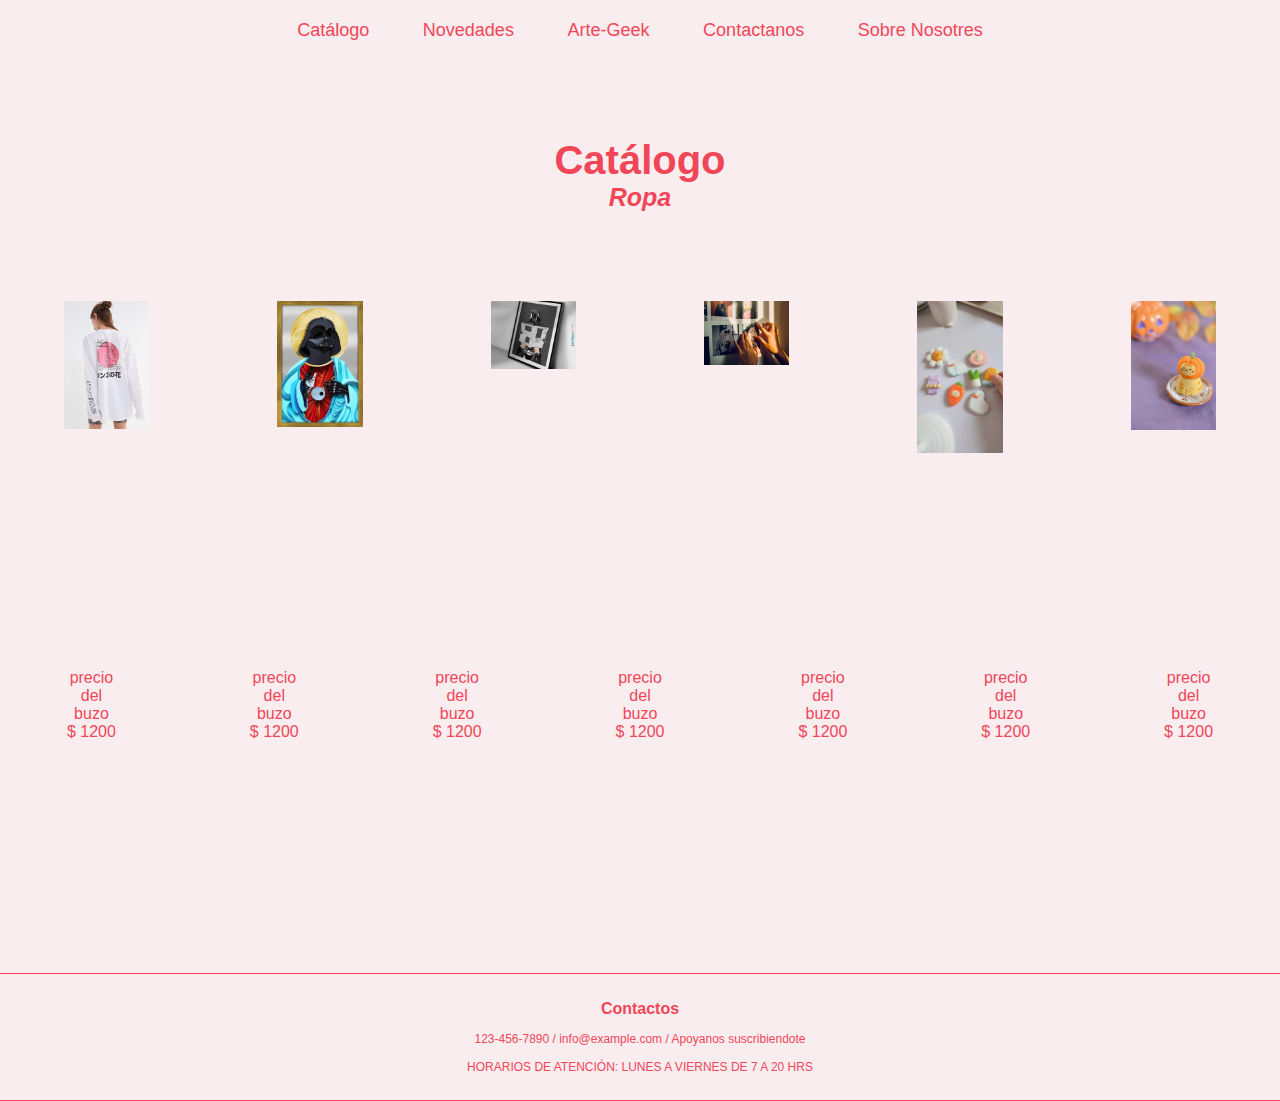
==== html/catalogo.html @ f48ef11a "flex" ====
<!DOCTYPE html>
<html lang="es">
<head>
  <meta charset="UTF-8">
  <meta name="viewport" content="width=device-width, initial-scale=1.0">
  <meta http-equiv="X-UA-Compatible" content="ie=edge">
  <title>Arte Geek, para artesanos y comerciantes</title>
  <link rel="stylesheet" href="../css/style.css">

</head>

<body>
    <header>
  
      <nav>
        <ul>
  
          <li><a href="catalogo.html">Catálogo</a></li>
          <li><a href="novedades.html">Novedades</a></li>
          <li class="li"><a href="../index.html">Arte-Geek</a></li>
          <li><a href="contacto.html">Contactanos</a></li>
          <li><a href="sobrenosotres.html">Sobre Nosotres</a></li>
        </ul>
    </nav>

    </header>


  <main>

  <section>

    <h5>Catálogo</h5>
    <h4>Ropa</h4>

  </section>

<div class="Contenedor-ropa">
  <div class="item-ropa"><img src="../media/cute clothes anime.jpg" alt="buzo-anime"></div>
  <div class="item-ropa"><img src="../media/galeria_1.jfif" alt="buzo-anime2"></div>
  <div class="item-ropa"><img src="../media/galeria_2.jfif" alt="buzo-anime3"></div>
  <div class="item-ropa"><img src="../media/gracia-dharma-qTlbO6mkQH0-unsplash.jpg" alt="buzo-anime4"></div>
  <div class="item-ropa"><img src="../media/charms accesorios.jpg" alt="buzo-anime4"></div>
  <div class="item-ropa"><img src="../media/charms.jpg" alt="buzo-anime5"></div>
 
</div>

<div class="Contenedor-ropa">
  <div class="item-precio">precio del buzo <br> $ 1200</div>
  <div class="item-precio">precio del buzo <br> $ 1200</div>
  <div class="item-precio">precio del buzo <br> $ 1200</div>
  <div class="item-precio">precio del buzo <br> $ 1200</div>
  <div class="item-precio">precio del buzo <br> $ 1200</div>
  <div class="item-precio">precio del buzo <br> $ 1200</div>
  <div class="item-precio">precio del buzo <br> $ 1200</div>
</div>



  </main>
  <footer>

    <div class="contacto">
      <h3>Contactos</h3>
      <br>
      <p>123-456-7890   /  info@example.com  /  Apoyanos suscribiendote </p>
      <br>
      <p>HORARIOS DE ATENCIÓN: LUNES A VIERNES DE 7 A 20 HRS</p>
    </div>

 </footer>

</body>
</html>
---- css/style.css ----
*{
    margin: 0;
    padding: 0;
    background-color:rgb(249, 237, 239);
}

.cuotas {
    background-color: rgb(241, 70, 88);
    color: rgb(249, 237, 239);
    font-size: 12px;
    padding: 13px;
    text-align: center;
    font-family: 'Montserrat', sans-serif;
}


header {
    margin: 20px;
    background-color: none;
    position: sticky;
    text-align: center;
}

@font-face {
    font-family: "SecularOne";
    src: url(fonts/SecularOne-Regular.ttf);
}


nav ul li {
    display: inline-flex; 
    flex-direction: row;
    justify-content: space-between;
    font-size: 25px;
    margin-left: 2%;
    margin-right: 2%;

}

nav ul li a {
    text-decoration: none;
    font-family: 'Montserrat', sans-serif;
    font-weight: normal;
    font-size: 18px;  
    color: rgb(241, 70, 88) ; 
}


h1 {
    font-family: 'Montserrat', sans-serif;
    font-size: 25px;
    font-weight: regular;
    color: rgb(241, 70, 88) ;
    margin-left: 10%;
}

h2 {
    font-family: 'Montserrat', sans-serif;
    font-size: 40px;
    text-align: center;
    font-weight: regular;
    padding-top: 5%;
    padding-bottom: 4%;
    color: rgb(241, 70, 88);
}

h3 {
    font-family: 'Montserrat', sans-serif;
    font-size: 16px;
    text-align: center;
    font-weight: 800;
    padding-top: 2%;
    font-style: regular;
    color: rgb(241, 70, 88);
}

h4 {
    font-family: 'Montserrat', sans-serif;
    font-size: 25px;
    text-align: center;
    font-weight: 600;
    font-style: italic;
    padding-bottom: 2%;
    color: rgb(241, 70, 88);
}

h5 {
    font-family: 'Montserrat', sans-serif;
    font-size: 40px;
    text-align: center;
    font-weight: regular;
    padding-top: 6%;
    color: rgb(241, 70, 88);
}


.form {
    border-color: rgb(241, 70, 88) ;
    margin: 16px;
    padding:  10px;
}

.legend{
    font-size: 25px;
    text-align: center;
    color: rgb(241, 70, 88)
}


img{
    align-self: center;
    width: 100%
}


.conoceNP {
    display: flex;
    flex-direction: row;
    justify-content: center;
      
}

.Imagen {
 padding: 15px;
 width: 580px;
 height: 870px;
}

.Contenedor-ropa {
    display: flex;
    flex-direction: row;
    justify-content: center;
}

.item-ropa {
 width: 122px;
 height: 240px;
 padding: 5%;
}

.item-precio {
    width: 122px;
    height: 240px;
    padding: 5%;
    text-align: center;
    font-family: 'Montserrat', sans-serif;
    font-size: 16px ;
    color: rgb(241, 70, 88) ;
}


.para {
    font-family: 'Montserrat', sans-serif;
    font-size: 16px;
    text-align: center;
    font-style: italic;
    font-display: auto;
    padding: 120px 400px;
    color: rgb(241, 70, 88) ;
}

.quienes-somos{
    display: flex; 
    flex-direction: row;
    justify-content: center;
}


.público{
    font-family: 'Montserrat', sans-serif;
    font-size: 16px;
    text-align: left;
    font-display: auto;
    font-weight: 400;
    width: 500px;
    height: 240px;
    padding: 5%;
    color: rgb(241, 70, 88) ;
}


.contacto {
    border-top: solid 1px rgb(241, 70, 88);
    border-bottom: solid 1px rgb(241, 70, 88);
    font-family: 'Montserrat', sans-serif;
    font-size: 12px;
    padding-bottom: 2%;
    text-align: center;
    color: rgb(241, 70, 88) ;
    width: 100%;
}
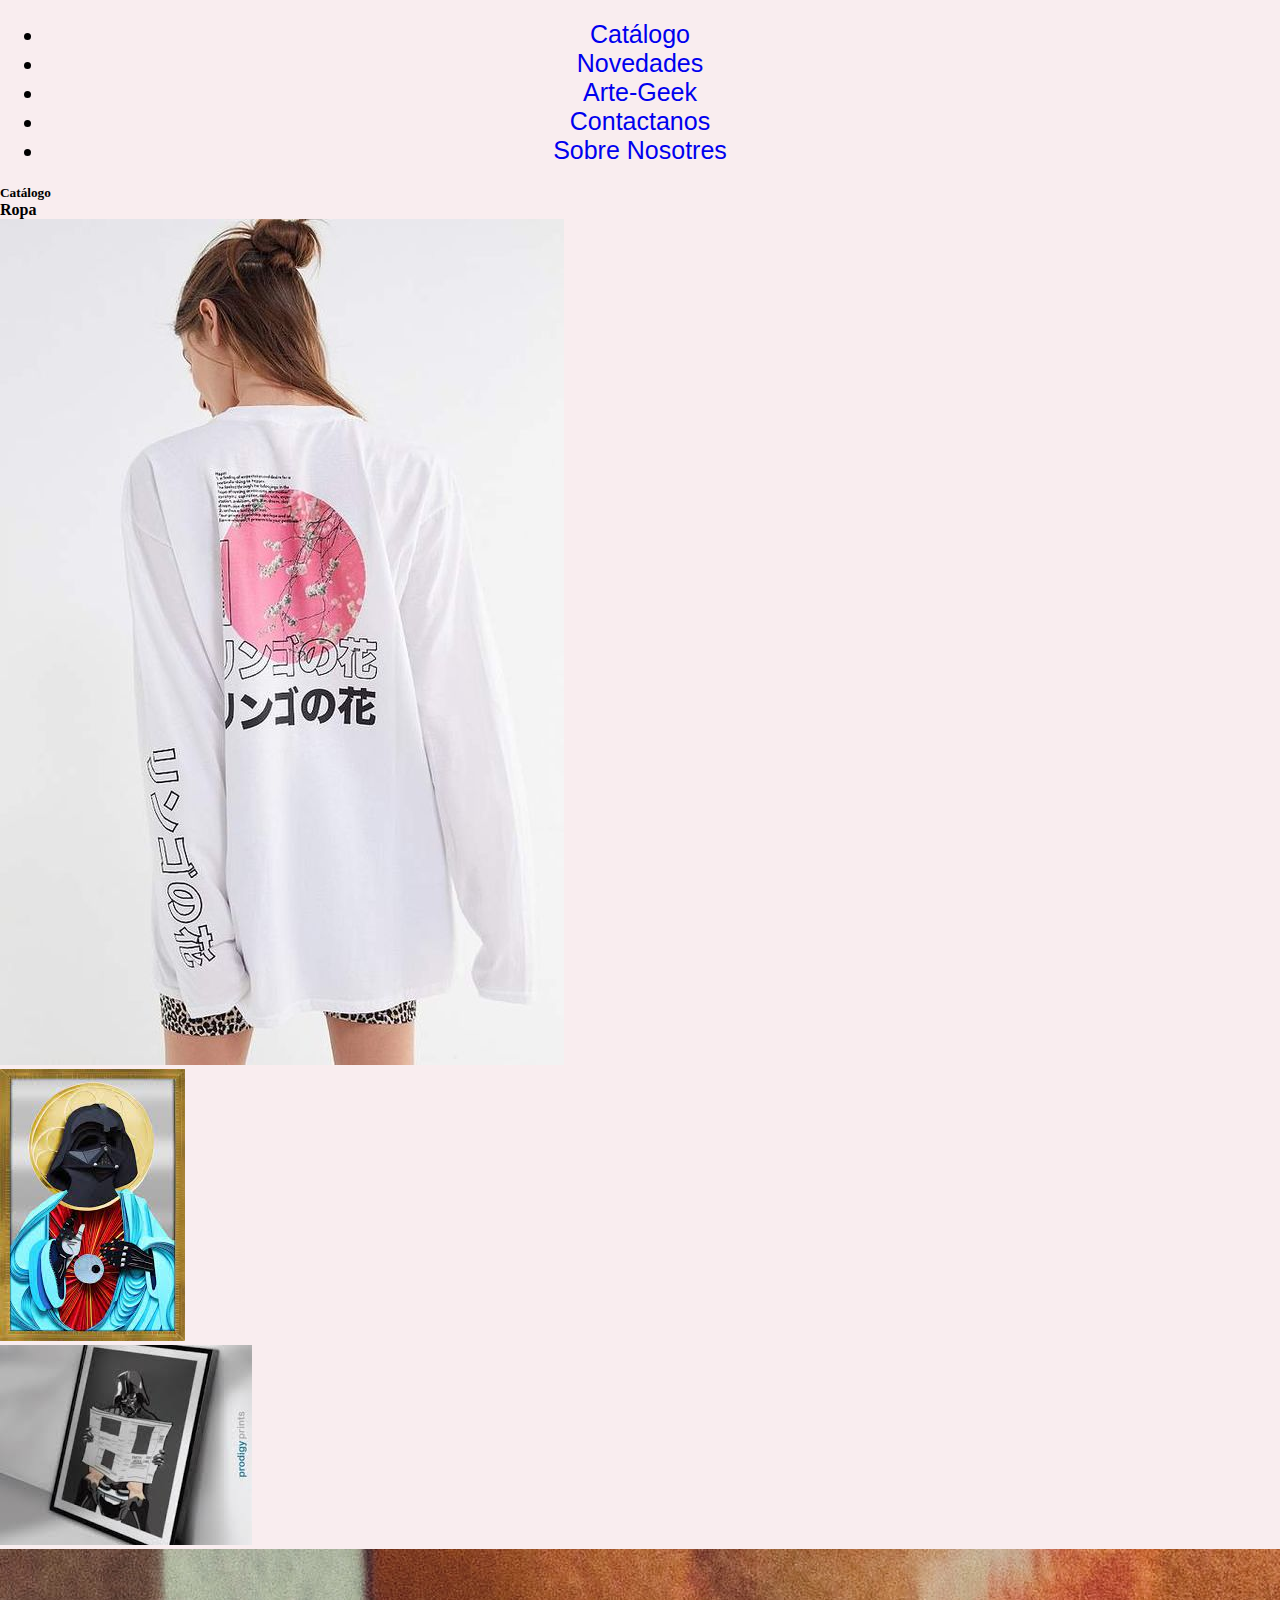
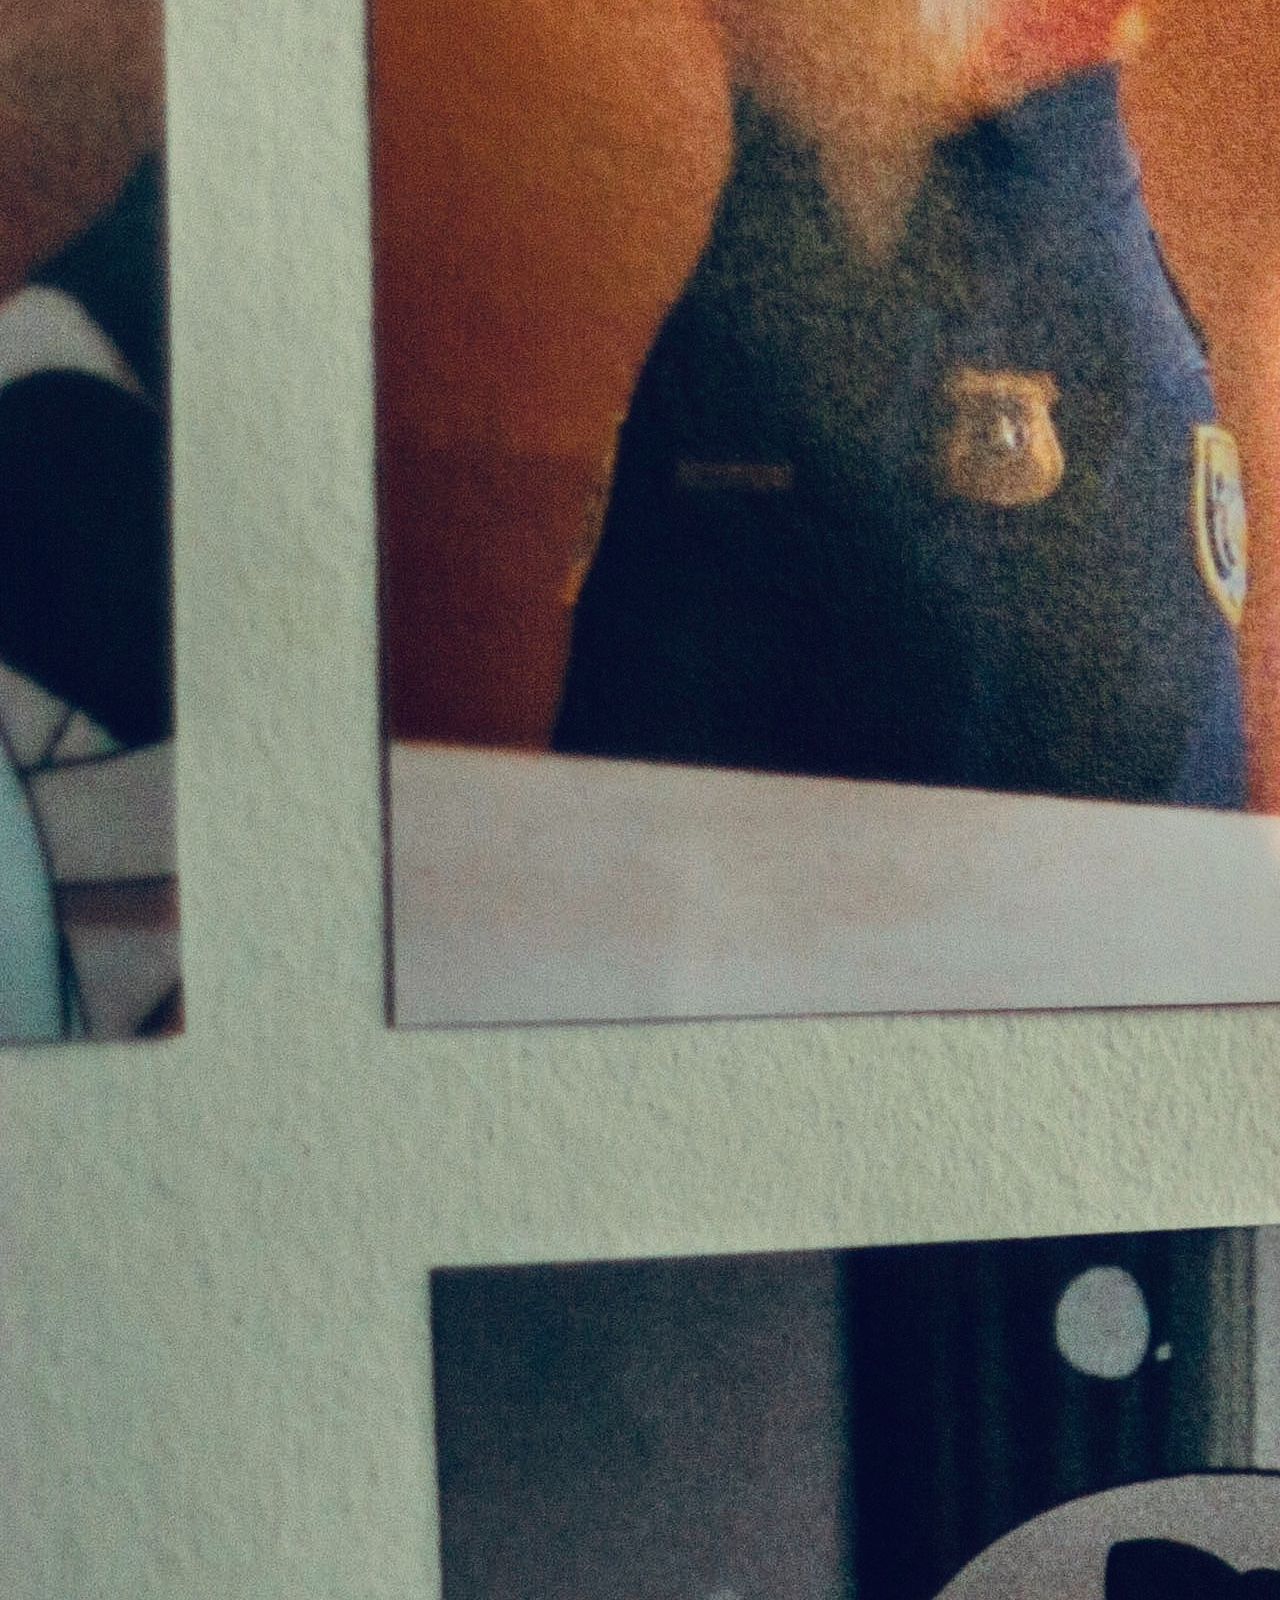
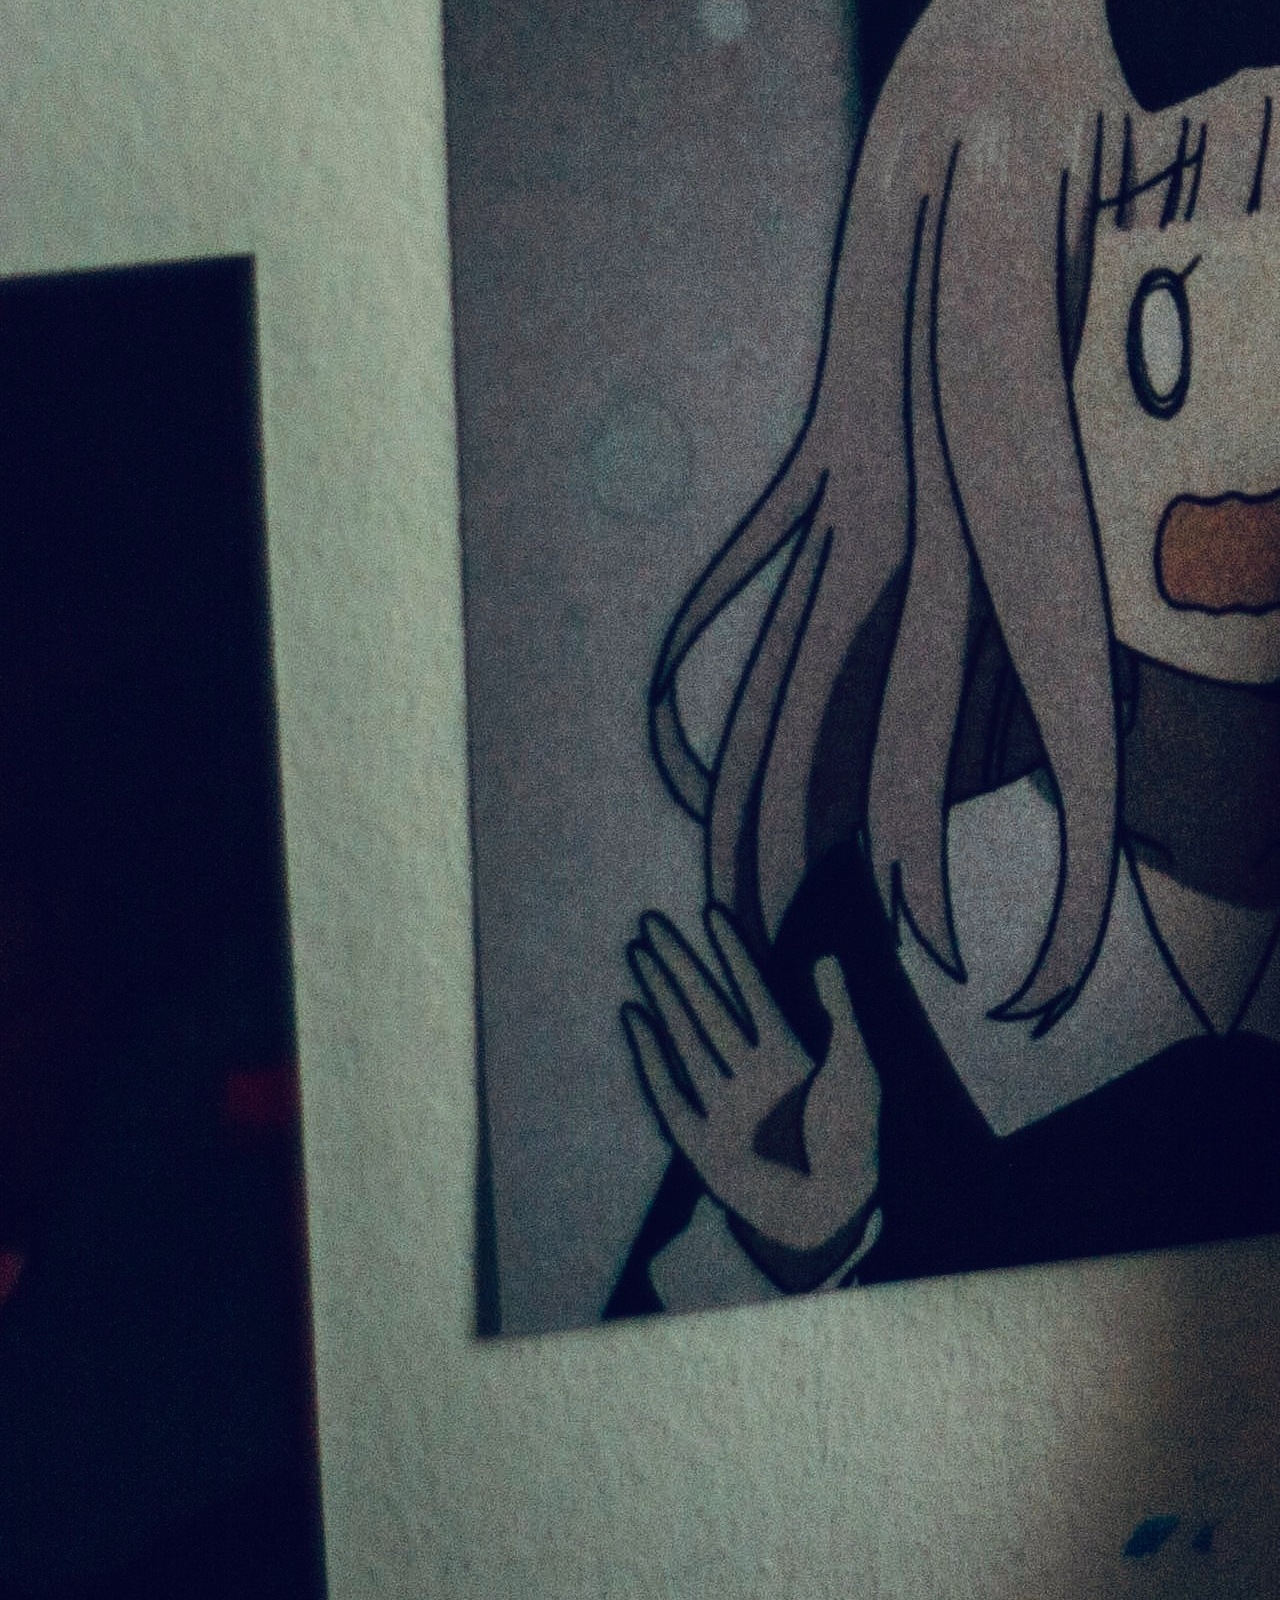
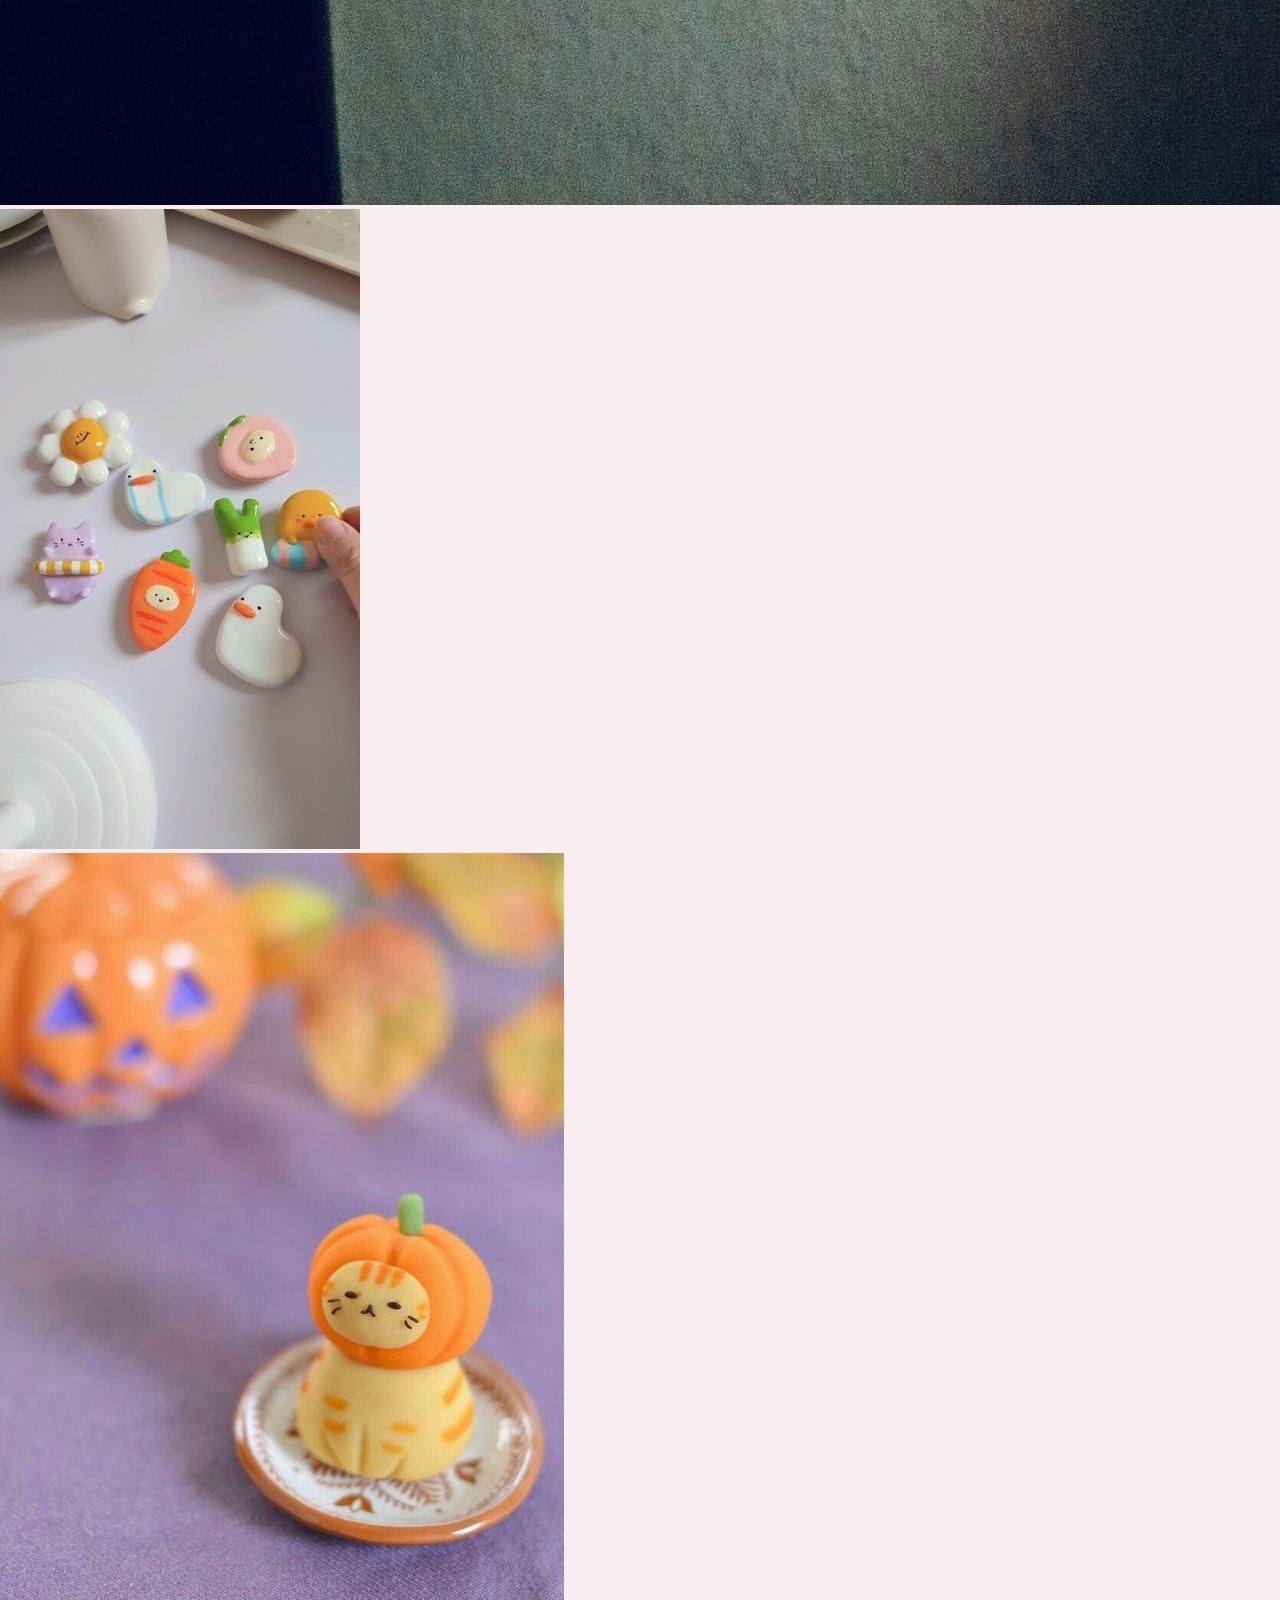
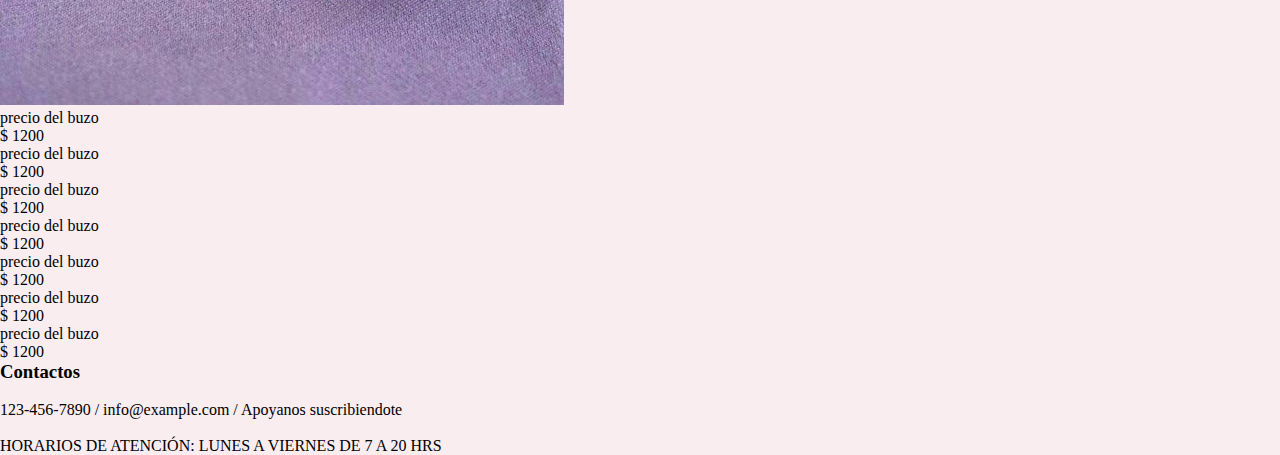
==== commit 46c4de4e: "Merge branch 'main' into rama2" ====
--- a/html/catalogo.html
+++ b/html/catalogo.html
@@ -13,8 +13,7 @@
     <header>
   
       <nav>
-        <ul>
-  
+        <ul>  
           <li><a href="catalogo.html">Catálogo</a></li>
           <li><a href="novedades.html">Novedades</a></li>
           <li class="li"><a href="../index.html">Arte-Geek</a></li>
@@ -32,6 +31,7 @@
 
     <h5>Catálogo</h5>
     <h4>Ropa</h4>
+
 
   </section>
 
--- a/css/style.css
+++ b/css/style.css
@@ -28,22 +28,32 @@
 
 
 nav ul li {
+ rama2
     display: inline-flex; 
     flex-direction: row;
     justify-content: space-between;
     font-size: 25px;
     margin-left: 2%;
     margin-right: 2%;
-
 }
 
 nav ul li a {
     text-decoration: none;
     font-family: 'Montserrat', sans-serif;
     font-weight: normal;
+ rama2
     font-size: 18px;  
-    color: rgb(241, 70, 88) ; 
-}
+
+.li {
+    font-family: 'Montserrat', sans-serif;
+    font-weight: 800;
+    font-size: 30px;
+    color: rgb(241, 70, 88) ;
+    margin-right: 5%;
+    color: rgb(241, 70, 88) ;
+    margin-right: 5%;
+}
+
 
 
 h1 {
@@ -112,6 +122,7 @@
     width: 100%
 }
 
+ rama2
 
 .conoceNP {
     display: flex;
@@ -148,6 +159,9 @@
     color: rgb(241, 70, 88) ;
 }
 
+.conoceNP {
+    display: inline-block;
+}
 
 .para {
     font-family: 'Montserrat', sans-serif;
@@ -158,6 +172,7 @@
     padding: 120px 400px;
     color: rgb(241, 70, 88) ;
 }
+
 
 .quienes-somos{
     display: flex; 
@@ -178,7 +193,6 @@
     color: rgb(241, 70, 88) ;
 }
 
-
 .contacto {
     border-top: solid 1px rgb(241, 70, 88);
     border-bottom: solid 1px rgb(241, 70, 88);
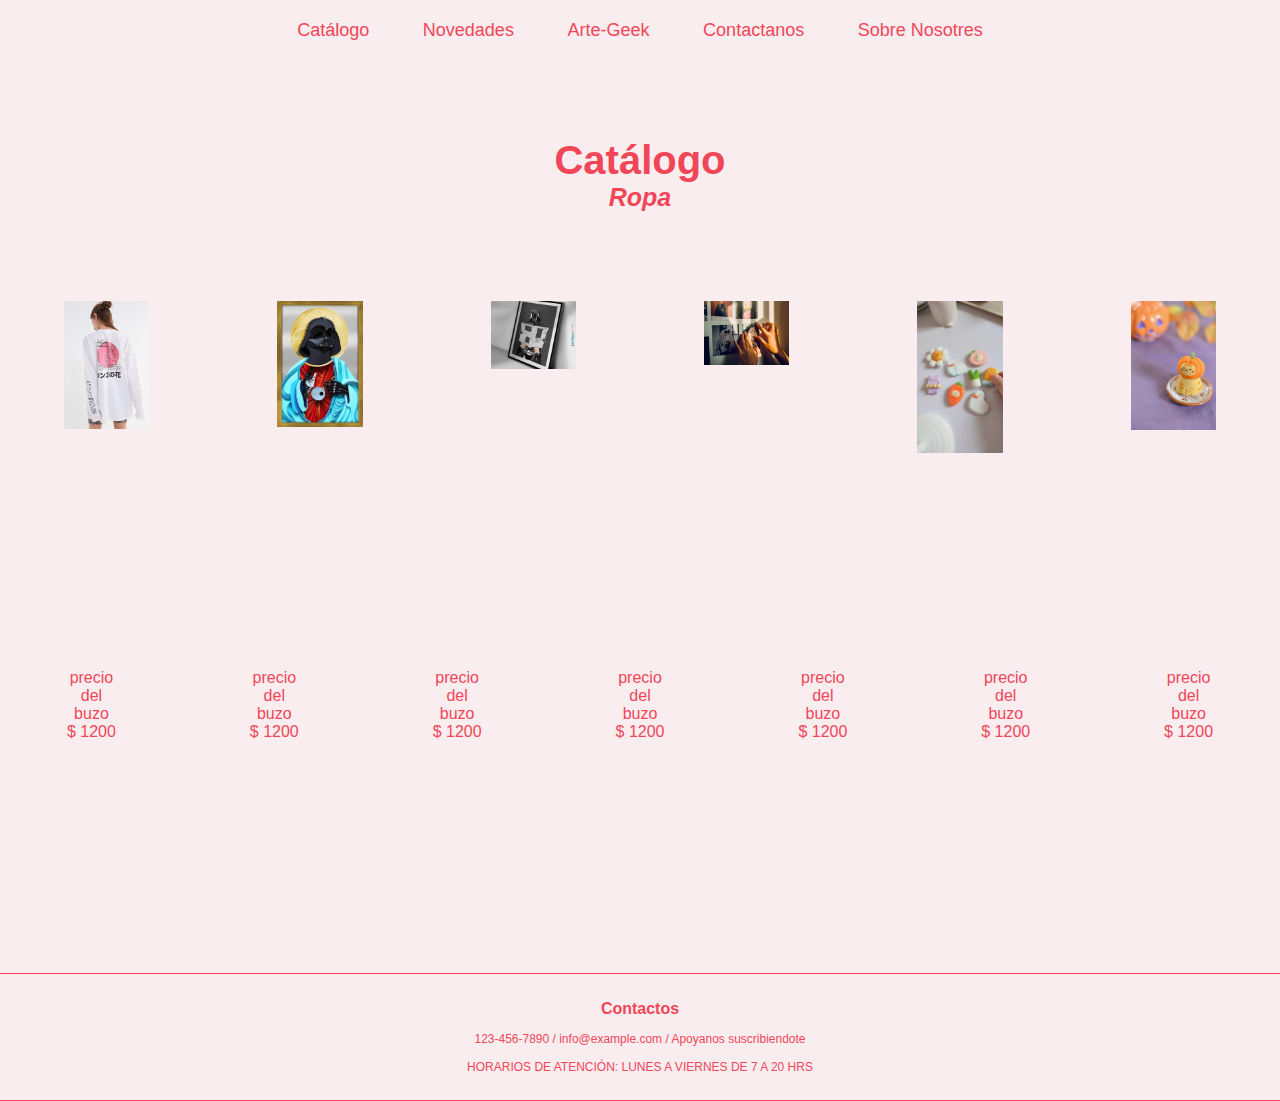
==== commit f73b0656: "linkear productos" ====
--- a/html/catalogo.html
+++ b/html/catalogo.html
@@ -1,74 +1,74 @@
-<!DOCTYPE html>
-<html lang="es">
-<head>
-  <meta charset="UTF-8">
-  <meta name="viewport" content="width=device-width, initial-scale=1.0">
-  <meta http-equiv="X-UA-Compatible" content="ie=edge">
-  <title>Arte Geek, para artesanos y comerciantes</title>
-  <link rel="stylesheet" href="../css/style.css">
-
-</head>
-
-<body>
-    <header>
-  
-      <nav>
-        <ul>  
-          <li><a href="catalogo.html">Catálogo</a></li>
-          <li><a href="novedades.html">Novedades</a></li>
-          <li class="li"><a href="../index.html">Arte-Geek</a></li>
-          <li><a href="contacto.html">Contactanos</a></li>
-          <li><a href="sobrenosotres.html">Sobre Nosotres</a></li>
-        </ul>
-    </nav>
-
-    </header>
-
-
-  <main>
-
-  <section>
-
-    <h5>Catálogo</h5>
-    <h4>Ropa</h4>
-
-
-  </section>
-
-<div class="Contenedor-ropa">
-  <div class="item-ropa"><img src="../media/cute clothes anime.jpg" alt="buzo-anime"></div>
-  <div class="item-ropa"><img src="../media/galeria_1.jfif" alt="buzo-anime2"></div>
-  <div class="item-ropa"><img src="../media/galeria_2.jfif" alt="buzo-anime3"></div>
-  <div class="item-ropa"><img src="../media/gracia-dharma-qTlbO6mkQH0-unsplash.jpg" alt="buzo-anime4"></div>
-  <div class="item-ropa"><img src="../media/charms accesorios.jpg" alt="buzo-anime4"></div>
-  <div class="item-ropa"><img src="../media/charms.jpg" alt="buzo-anime5"></div>
- 
-</div>
-
-<div class="Contenedor-ropa">
-  <div class="item-precio">precio del buzo <br> $ 1200</div>
-  <div class="item-precio">precio del buzo <br> $ 1200</div>
-  <div class="item-precio">precio del buzo <br> $ 1200</div>
-  <div class="item-precio">precio del buzo <br> $ 1200</div>
-  <div class="item-precio">precio del buzo <br> $ 1200</div>
-  <div class="item-precio">precio del buzo <br> $ 1200</div>
-  <div class="item-precio">precio del buzo <br> $ 1200</div>
-</div>
-
-
-
-  </main>
-  <footer>
-
-    <div class="contacto">
-      <h3>Contactos</h3>
-      <br>
-      <p>123-456-7890   /  info@example.com  /  Apoyanos suscribiendote </p>
-      <br>
-      <p>HORARIOS DE ATENCIÓN: LUNES A VIERNES DE 7 A 20 HRS</p>
-    </div>
-
- </footer>
-
-</body>
+<!DOCTYPE html>
+<html lang="es">
+<head>
+  <meta charset="UTF-8">
+  <meta name="viewport" content="width=device-width, initial-scale=1.0">
+  <meta http-equiv="X-UA-Compatible" content="ie=edge">
+  <title>Arte Geek, para artesanos y comerciantes</title>
+  <link rel="stylesheet" href="../css/style.css">
+
+</head>
+
+<body>
+    <header>
+  
+      <nav>
+        <ul>  
+          <li><a href="catalogo.html">Catálogo</a></li>
+          <li><a href="novedades.html">Novedades</a></li>
+          <li class="li"><a href="../index.html">Arte-Geek</a></li>
+          <li><a href="contacto.html">Contactanos</a></li>
+          <li><a href="sobrenosotres.html">Sobre Nosotres</a></li>
+        </ul>
+    </nav>
+
+    </header>
+
+
+  <main>
+
+  <section>
+
+    <h5>Catálogo</h5>
+    <h4>Ropa</h4>
+
+
+  </section>
+
+<div class="Contenedor-ropa">
+  <div class="item-ropa"><img src="../media/cute clothes anime.jpg" alt="buzo-anime"></div>
+  <div class="item-ropa"><img src="../media/galeria_1.jfif" alt="buzo-anime2"></div>
+  <div class="item-ropa"><img src="../media/galeria_2.jfif" alt="buzo-anime3"></div>
+  <div class="item-ropa"><img src="../media/gracia-dharma-qTlbO6mkQH0-unsplash.jpg" alt="buzo-anime4"></div>
+  <div class="item-ropa"><img src="../media/charms accesorios.jpg" alt="buzo-anime4"></div>
+  <div class="item-ropa"><img src="../media/charms.jpg" alt="buzo-anime5"></div>
+ 
+</div>
+
+<div class="Contenedor-ropa">
+  <div class="item-precio">precio del buzo <br> $ 1200</div>
+  <div class="item-precio">precio del buzo <br> $ 1200</div>
+  <div class="item-precio">precio del buzo <br> $ 1200</div>
+  <div class="item-precio">precio del buzo <br> $ 1200</div>
+  <div class="item-precio">precio del buzo <br> $ 1200</div>
+  <div class="item-precio">precio del buzo <br> $ 1200</div>
+  <div class="item-precio">precio del buzo <br> $ 1200</div>
+</div>
+
+
+
+  </main>
+  <footer>
+
+    <div class="contacto">
+      <h3>Contactos</h3>
+      <br>
+      <p>123-456-7890   /  info@example.com  /  Apoyanos suscribiendote </p>
+      <br>
+      <p>HORARIOS DE ATENCIÓN: LUNES A VIERNES DE 7 A 20 HRS</p>
+    </div>
+
+ </footer>
+
+</body>
 </html>--- a/css/style.css
+++ b/css/style.css
@@ -1,205 +1,195 @@
-*{
-    margin: 0;
-    padding: 0;
-    background-color:rgb(249, 237, 239);
-}
-
-.cuotas {
-    background-color: rgb(241, 70, 88);
-    color: rgb(249, 237, 239);
-    font-size: 12px;
-    padding: 13px;
-    text-align: center;
-    font-family: 'Montserrat', sans-serif;
-}
-
-
-header {
-    margin: 20px;
-    background-color: none;
-    position: sticky;
-    text-align: center;
-}
-
-@font-face {
-    font-family: "SecularOne";
-    src: url(fonts/SecularOne-Regular.ttf);
-}
-
-
-nav ul li {
- rama2
-    display: inline-flex; 
-    flex-direction: row;
-    justify-content: space-between;
-    font-size: 25px;
-    margin-left: 2%;
-    margin-right: 2%;
-}
-
-nav ul li a {
-    text-decoration: none;
-    font-family: 'Montserrat', sans-serif;
-    font-weight: normal;
- rama2
-    font-size: 18px;  
-
-.li {
-    font-family: 'Montserrat', sans-serif;
-    font-weight: 800;
-    font-size: 30px;
-    color: rgb(241, 70, 88) ;
-    margin-right: 5%;
-    color: rgb(241, 70, 88) ;
-    margin-right: 5%;
-}
-
-
-
-h1 {
-    font-family: 'Montserrat', sans-serif;
-    font-size: 25px;
-    font-weight: regular;
-    color: rgb(241, 70, 88) ;
-    margin-left: 10%;
-}
-
-h2 {
-    font-family: 'Montserrat', sans-serif;
-    font-size: 40px;
-    text-align: center;
-    font-weight: regular;
-    padding-top: 5%;
-    padding-bottom: 4%;
-    color: rgb(241, 70, 88);
-}
-
-h3 {
-    font-family: 'Montserrat', sans-serif;
-    font-size: 16px;
-    text-align: center;
-    font-weight: 800;
-    padding-top: 2%;
-    font-style: regular;
-    color: rgb(241, 70, 88);
-}
-
-h4 {
-    font-family: 'Montserrat', sans-serif;
-    font-size: 25px;
-    text-align: center;
-    font-weight: 600;
-    font-style: italic;
-    padding-bottom: 2%;
-    color: rgb(241, 70, 88);
-}
-
-h5 {
-    font-family: 'Montserrat', sans-serif;
-    font-size: 40px;
-    text-align: center;
-    font-weight: regular;
-    padding-top: 6%;
-    color: rgb(241, 70, 88);
-}
-
-
-.form {
-    border-color: rgb(241, 70, 88) ;
-    margin: 16px;
-    padding:  10px;
-}
-
-.legend{
-    font-size: 25px;
-    text-align: center;
-    color: rgb(241, 70, 88)
-}
-
-
-img{
-    align-self: center;
-    width: 100%
-}
-
- rama2
-
-.conoceNP {
-    display: flex;
-    flex-direction: row;
-    justify-content: center;
-      
-}
-
-.Imagen {
- padding: 15px;
- width: 580px;
- height: 870px;
-}
-
-.Contenedor-ropa {
-    display: flex;
-    flex-direction: row;
-    justify-content: center;
-}
-
-.item-ropa {
- width: 122px;
- height: 240px;
- padding: 5%;
-}
-
-.item-precio {
-    width: 122px;
-    height: 240px;
-    padding: 5%;
-    text-align: center;
-    font-family: 'Montserrat', sans-serif;
-    font-size: 16px ;
-    color: rgb(241, 70, 88) ;
-}
-
-.conoceNP {
-    display: inline-block;
-}
-
-.para {
-    font-family: 'Montserrat', sans-serif;
-    font-size: 16px;
-    text-align: center;
-    font-style: italic;
-    font-display: auto;
-    padding: 120px 400px;
-    color: rgb(241, 70, 88) ;
-}
-
-
-.quienes-somos{
-    display: flex; 
-    flex-direction: row;
-    justify-content: center;
-}
-
-
-.público{
-    font-family: 'Montserrat', sans-serif;
-    font-size: 16px;
-    text-align: left;
-    font-display: auto;
-    font-weight: 400;
-    width: 500px;
-    height: 240px;
-    padding: 5%;
-    color: rgb(241, 70, 88) ;
-}
-
-.contacto {
-    border-top: solid 1px rgb(241, 70, 88);
-    border-bottom: solid 1px rgb(241, 70, 88);
-    font-family: 'Montserrat', sans-serif;
-    font-size: 12px;
-    padding-bottom: 2%;
-    text-align: center;
-    color: rgb(241, 70, 88) ;
-    width: 100%;
-}
+*{
+    margin: 0;
+    padding: 0;
+    background-color:rgb(249, 237, 239);
+}
+
+.cuotas {
+    background-color: rgb(241, 70, 88);
+    color: rgb(249, 237, 239);
+    font-size: 12px;
+    padding: 13px;
+    text-align: center;
+    font-family: 'Montserrat', sans-serif;
+}
+
+
+header {
+    margin: 20px;
+    background-color: none;
+    position: sticky;
+    text-align: center;
+}
+
+@font-face {
+    font-family: "SecularOne";
+    src: url(fonts/SecularOne-Regular.ttf);
+}
+
+
+nav ul li {
+    display: inline-flex; 
+    flex-direction: row;
+    justify-content: space-between;
+    font-size: 25px;
+    margin-left: 2%;
+    margin-right: 2%;
+}
+
+nav ul li a {
+    text-decoration: none;
+    font-family: 'Montserrat', sans-serif;
+    font-weight: normal;
+    font-size: 18px; 
+    color: rgb(241, 70, 88) ;
+ }
+
+
+.li {
+    font-family: 'Montserrat', sans-serif;
+    font-weight: 800;
+    font-size: 30px;
+    color: rgb(241, 70, 88) ;
+}
+
+h1 {
+    font-family: 'Montserrat', sans-serif;
+    font-size: 25px;
+    font-weight: regular;
+    color: rgb(241, 70, 88) ;
+    margin-left: 10%;
+}
+
+h2 {
+    font-family: 'Montserrat', sans-serif;
+    font-size: 40px;
+    text-align: center;
+    font-weight: regular;
+    padding-top: 5%;
+    padding-bottom: 4%;
+    color: rgb(241, 70, 88);
+}
+
+h3 {
+    font-family: 'Montserrat', sans-serif;
+    font-size: 16px;
+    text-align: center;
+    font-weight: 800;
+    padding-top: 2%;
+    font-style: regular;
+    color: rgb(241, 70, 88);
+}
+
+h4 {
+    font-family: 'Montserrat', sans-serif;
+    font-size: 25px;
+    text-align: center;
+    font-weight: 600;
+    font-style: italic;
+    padding-bottom: 2%;
+    color: rgb(241, 70, 88);
+}
+
+h5 {
+    font-family: 'Montserrat', sans-serif;
+    font-size: 40px;
+    text-align: center;
+    font-weight: regular;
+    padding-top: 6%;
+    color: rgb(241, 70, 88);
+}
+
+
+.form {
+    border-color: rgb(241, 70, 88) ;
+    margin: 16px;
+    padding:  10px;
+}
+
+.legend{
+    font-size: 25px;
+    text-align: center;
+    color: rgb(241, 70, 88)
+}
+
+
+img {
+    align-self: center;
+    width: 100%
+}
+
+.conoceNP {
+    display: flex;
+    flex-direction: row;
+    justify-content: center;
+    flex-wrap: nowrap;
+    padding-bottom: 12%;      
+}
+
+.Imagen {
+ padding: 5px;
+}
+
+.Contenedor-ropa {
+    display: flex;
+    flex-direction: row;
+    justify-content: center;
+}
+
+.item-ropa {
+ width: 122px;
+ height: 240px;
+ padding: 5%;
+}
+
+.item-precio {
+    width: 122px;
+    height: 240px;
+    padding: 5%;
+    text-align: center;
+    font-family: 'Montserrat', sans-serif;
+    font-size: 16px ;
+  color: rgb(241, 70, 88) ; 
+  }
+
+
+.para {
+    font-family: 'Montserrat', sans-serif;
+    font-size: 16px;
+    text-align: center;
+    font-style: italic;
+    font-display: auto;
+    padding: 120px 400px;
+    color: rgb(241, 70, 88) ;
+}
+
+
+.quienes-somos{
+    display: flex; 
+    flex-direction: row;
+    justify-content: center;
+}
+
+
+.público{
+    font-family: 'Montserrat', sans-serif;
+    font-size: 16px;
+    text-align: left;
+    font-display: auto;
+    font-weight: 400;
+    width: 500px;
+    height: 240px;
+    padding: 5%;
+    color: rgb(241, 70, 88) ;
+}
+
+.contacto {
+    border-top: solid 1px rgb(241, 70, 88);
+    border-bottom: solid 1px rgb(241, 70, 88);
+    font-family: 'Montserrat', sans-serif;
+    font-size: 12px;
+    padding-bottom: 2%;
+    text-align: center;
+    color: rgb(241, 70, 88) ;
+    width: 100%;
+}
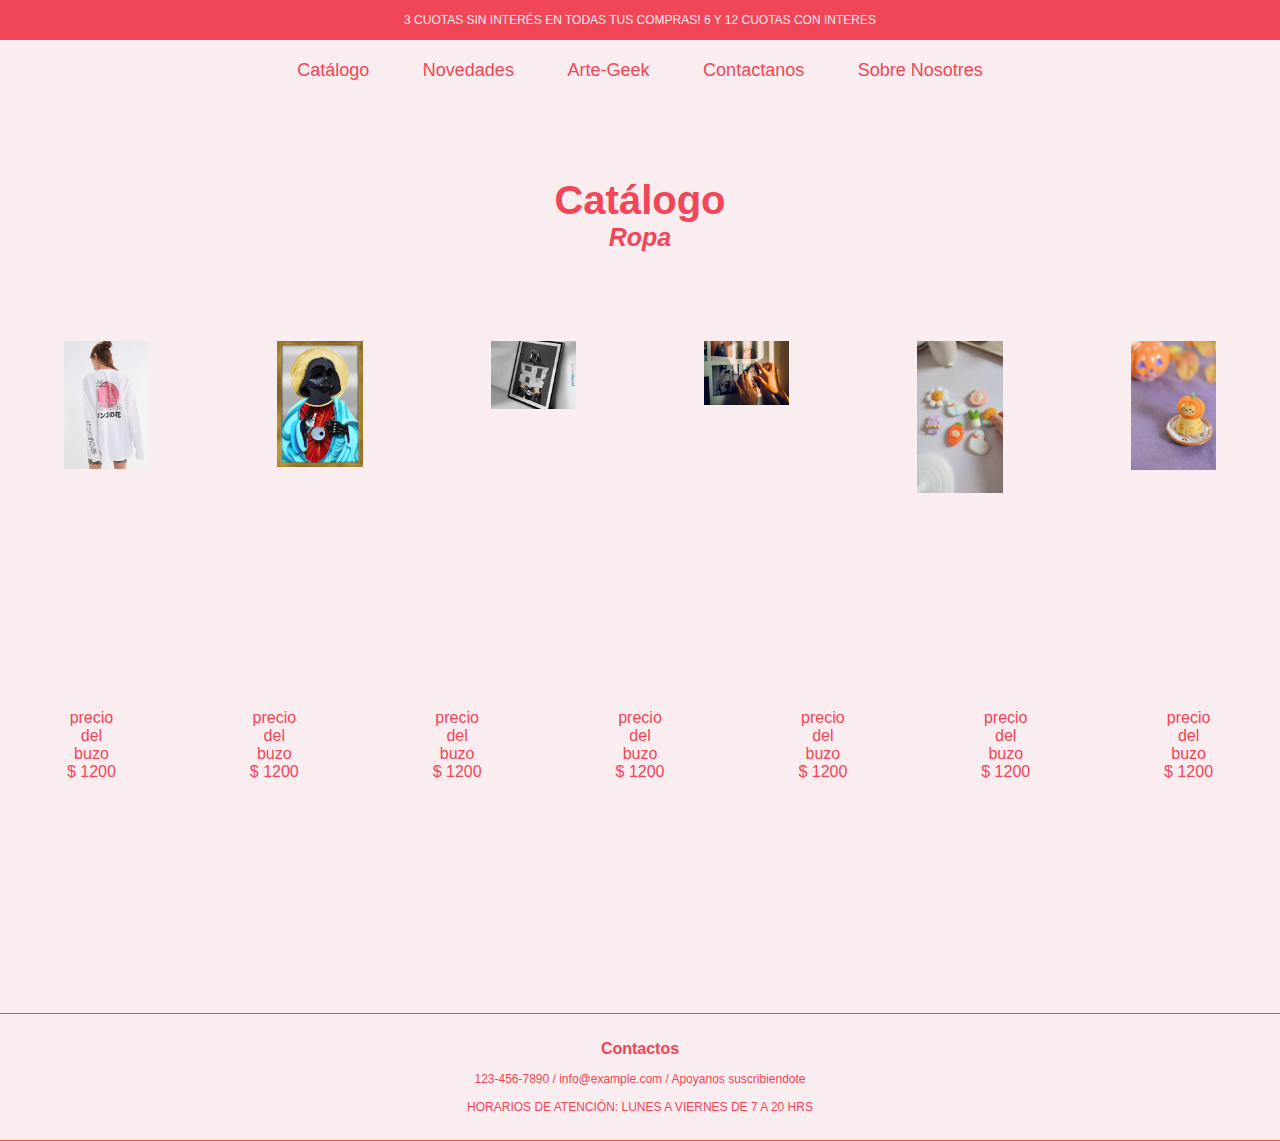
==== commit 9f0f345f: "cuotas" ====
--- a/html/catalogo.html
+++ b/html/catalogo.html
@@ -10,6 +10,11 @@
 </head>
 
 <body>
+  
+  <div class="cuotas">
+    3 CUOTAS SIN INTERÉS EN TODAS TUS COMPRAS!    6 Y 12 CUOTAS CON INTERES
+  </div>
+
     <header>
   
       <nav>
--- a/css/style.css
+++ b/css/style.css
@@ -1,195 +1,195 @@
-*{
-    margin: 0;
-    padding: 0;
-    background-color:rgb(249, 237, 239);
-}
-
-.cuotas {
-    background-color: rgb(241, 70, 88);
-    color: rgb(249, 237, 239);
-    font-size: 12px;
-    padding: 13px;
-    text-align: center;
-    font-family: 'Montserrat', sans-serif;
-}
-
-
-header {
-    margin: 20px;
-    background-color: none;
-    position: sticky;
-    text-align: center;
-}
-
-@font-face {
-    font-family: "SecularOne";
-    src: url(fonts/SecularOne-Regular.ttf);
-}
-
-
-nav ul li {
-    display: inline-flex; 
-    flex-direction: row;
-    justify-content: space-between;
-    font-size: 25px;
-    margin-left: 2%;
-    margin-right: 2%;
-}
-
-nav ul li a {
-    text-decoration: none;
-    font-family: 'Montserrat', sans-serif;
-    font-weight: normal;
-    font-size: 18px; 
-    color: rgb(241, 70, 88) ;
- }
-
-
-.li {
-    font-family: 'Montserrat', sans-serif;
-    font-weight: 800;
-    font-size: 30px;
-    color: rgb(241, 70, 88) ;
-}
-
-h1 {
-    font-family: 'Montserrat', sans-serif;
-    font-size: 25px;
-    font-weight: regular;
-    color: rgb(241, 70, 88) ;
-    margin-left: 10%;
-}
-
-h2 {
-    font-family: 'Montserrat', sans-serif;
-    font-size: 40px;
-    text-align: center;
-    font-weight: regular;
-    padding-top: 5%;
-    padding-bottom: 4%;
-    color: rgb(241, 70, 88);
-}
-
-h3 {
-    font-family: 'Montserrat', sans-serif;
-    font-size: 16px;
-    text-align: center;
-    font-weight: 800;
-    padding-top: 2%;
-    font-style: regular;
-    color: rgb(241, 70, 88);
-}
-
-h4 {
-    font-family: 'Montserrat', sans-serif;
-    font-size: 25px;
-    text-align: center;
-    font-weight: 600;
-    font-style: italic;
-    padding-bottom: 2%;
-    color: rgb(241, 70, 88);
-}
-
-h5 {
-    font-family: 'Montserrat', sans-serif;
-    font-size: 40px;
-    text-align: center;
-    font-weight: regular;
-    padding-top: 6%;
-    color: rgb(241, 70, 88);
-}
-
-
-.form {
-    border-color: rgb(241, 70, 88) ;
-    margin: 16px;
-    padding:  10px;
-}
-
-.legend{
-    font-size: 25px;
-    text-align: center;
-    color: rgb(241, 70, 88)
-}
-
-
-img {
-    align-self: center;
-    width: 100%
-}
-
-.conoceNP {
-    display: flex;
-    flex-direction: row;
-    justify-content: center;
-    flex-wrap: nowrap;
-    padding-bottom: 12%;      
-}
-
-.Imagen {
- padding: 5px;
-}
-
-.Contenedor-ropa {
-    display: flex;
-    flex-direction: row;
-    justify-content: center;
-}
-
-.item-ropa {
- width: 122px;
- height: 240px;
- padding: 5%;
-}
-
-.item-precio {
-    width: 122px;
-    height: 240px;
-    padding: 5%;
-    text-align: center;
-    font-family: 'Montserrat', sans-serif;
-    font-size: 16px ;
-  color: rgb(241, 70, 88) ; 
-  }
-
-
-.para {
-    font-family: 'Montserrat', sans-serif;
-    font-size: 16px;
-    text-align: center;
-    font-style: italic;
-    font-display: auto;
-    padding: 120px 400px;
-    color: rgb(241, 70, 88) ;
-}
-
-
-.quienes-somos{
-    display: flex; 
-    flex-direction: row;
-    justify-content: center;
-}
-
-
-.público{
-    font-family: 'Montserrat', sans-serif;
-    font-size: 16px;
-    text-align: left;
-    font-display: auto;
-    font-weight: 400;
-    width: 500px;
-    height: 240px;
-    padding: 5%;
-    color: rgb(241, 70, 88) ;
-}
-
-.contacto {
-    border-top: solid 1px rgb(241, 70, 88);
-    border-bottom: solid 1px rgb(241, 70, 88);
-    font-family: 'Montserrat', sans-serif;
-    font-size: 12px;
-    padding-bottom: 2%;
-    text-align: center;
-    color: rgb(241, 70, 88) ;
-    width: 100%;
-}
+*{
+    margin: 0;
+    padding: 0;
+    background-color:rgb(249, 237, 239);
+}
+
+.cuotas {
+    background-color: rgb(241, 70, 88);
+    color: rgb(249, 237, 239);
+    font-size: 12px;
+    padding: 13px;
+    text-align: center;
+    font-family: 'Montserrat', sans-serif;
+}
+
+
+header {
+    margin: 20px;
+    background-color: none;
+    position: sticky;
+    text-align: center;
+}
+
+@font-face {
+    font-family: "SecularOne";
+    src: url(fonts/SecularOne-Regular.ttf);
+}
+
+
+nav ul li {
+    display: inline-flex; 
+    flex-direction: row;
+    justify-content: space-between;
+    font-size: 25px;
+    margin-left: 2%;
+    margin-right: 2%;
+}
+
+nav ul li a {
+    text-decoration: none;
+    font-family: 'Montserrat', sans-serif;
+    font-weight: normal;
+    font-size: 18px; 
+    color: rgb(241, 70, 88) ;
+ }
+
+
+.li {
+    font-family: 'Montserrat', sans-serif;
+    font-weight: 800;
+    font-size: 30px;
+    color: rgb(241, 70, 88) ;
+}
+
+h1 {
+    font-family: 'Montserrat', sans-serif;
+    font-size: 25px;
+    font-weight: regular;
+    color: rgb(241, 70, 88) ;
+    margin-left: 10%;
+}
+
+h2 {
+    font-family: 'Montserrat', sans-serif;
+    font-size: 40px;
+    text-align: center;
+    font-weight: regular;
+    padding-top: 5%;
+    padding-bottom: 4%;
+    color: rgb(241, 70, 88);
+}
+
+h3 {
+    font-family: 'Montserrat', sans-serif;
+    font-size: 16px;
+    text-align: center;
+    font-weight: 800;
+    padding-top: 2%;
+    font-style: regular;
+    color: rgb(241, 70, 88);
+}
+
+h4 {
+    font-family: 'Montserrat', sans-serif;
+    font-size: 25px;
+    text-align: center;
+    font-weight: 600;
+    font-style: italic;
+    padding-bottom: 2%;
+    color: rgb(241, 70, 88);
+}
+
+h5 {
+    font-family: 'Montserrat', sans-serif;
+    font-size: 40px;
+    text-align: center;
+    font-weight: regular;
+    padding-top: 6%;
+    color: rgb(241, 70, 88);
+}
+
+
+.form {
+    border-color: rgb(241, 70, 88) ;
+    margin: 16px;
+    padding:  10px;
+}
+
+.legend{
+    font-size: 25px;
+    text-align: center;
+    color: rgb(241, 70, 88)
+}
+
+
+img {
+    align-self: center;
+    width: 100%
+}
+
+.conoceNP {
+    display: flex;
+    flex-direction: row;
+    justify-content: center;
+    flex-wrap: nowrap;
+    padding-bottom: 12%;      
+}
+
+.Imagen {
+ padding: 5px;
+}
+
+.Contenedor-ropa {
+    display: flex;
+    flex-direction: row;
+    justify-content: center;
+}
+
+.item-ropa {
+ width: 122px;
+ height: 240px;
+ padding: 5%;
+}
+
+.item-precio {
+    width: 122px;
+    height: 240px;
+    padding: 5%;
+    text-align: center;
+    font-family: 'Montserrat', sans-serif;
+    font-size: 16px ;
+  color: rgb(241, 70, 88) ; 
+  }
+
+
+.para {
+    font-family: 'Montserrat', sans-serif;
+    font-size: 16px;
+    text-align: center;
+    font-style: italic;
+    font-display: auto;
+    padding: 120px 400px;
+    color: rgb(241, 70, 88) ;
+}
+
+
+.quienes-somos{
+    display: flex; 
+    flex-direction: row;
+    justify-content: center;
+}
+
+
+.público{
+    font-family: 'Montserrat', sans-serif;
+    font-size: 16px;
+    text-align: left;
+    font-display: auto;
+    font-weight: 400;
+    width: 500px;
+    height: 240px;
+    padding: 5%;
+    color: rgb(241, 70, 88) ;
+}
+
+.contacto {
+    border-top: solid 1px rgb(241, 70, 88);
+    border-bottom: solid 1px rgb(241, 70, 88);
+    font-family: 'Montserrat', sans-serif;
+    font-size: 12px;
+    padding-bottom: 2%;
+    text-align: center;
+    color: rgb(241, 70, 88) ;
+    width: 100%;
+}
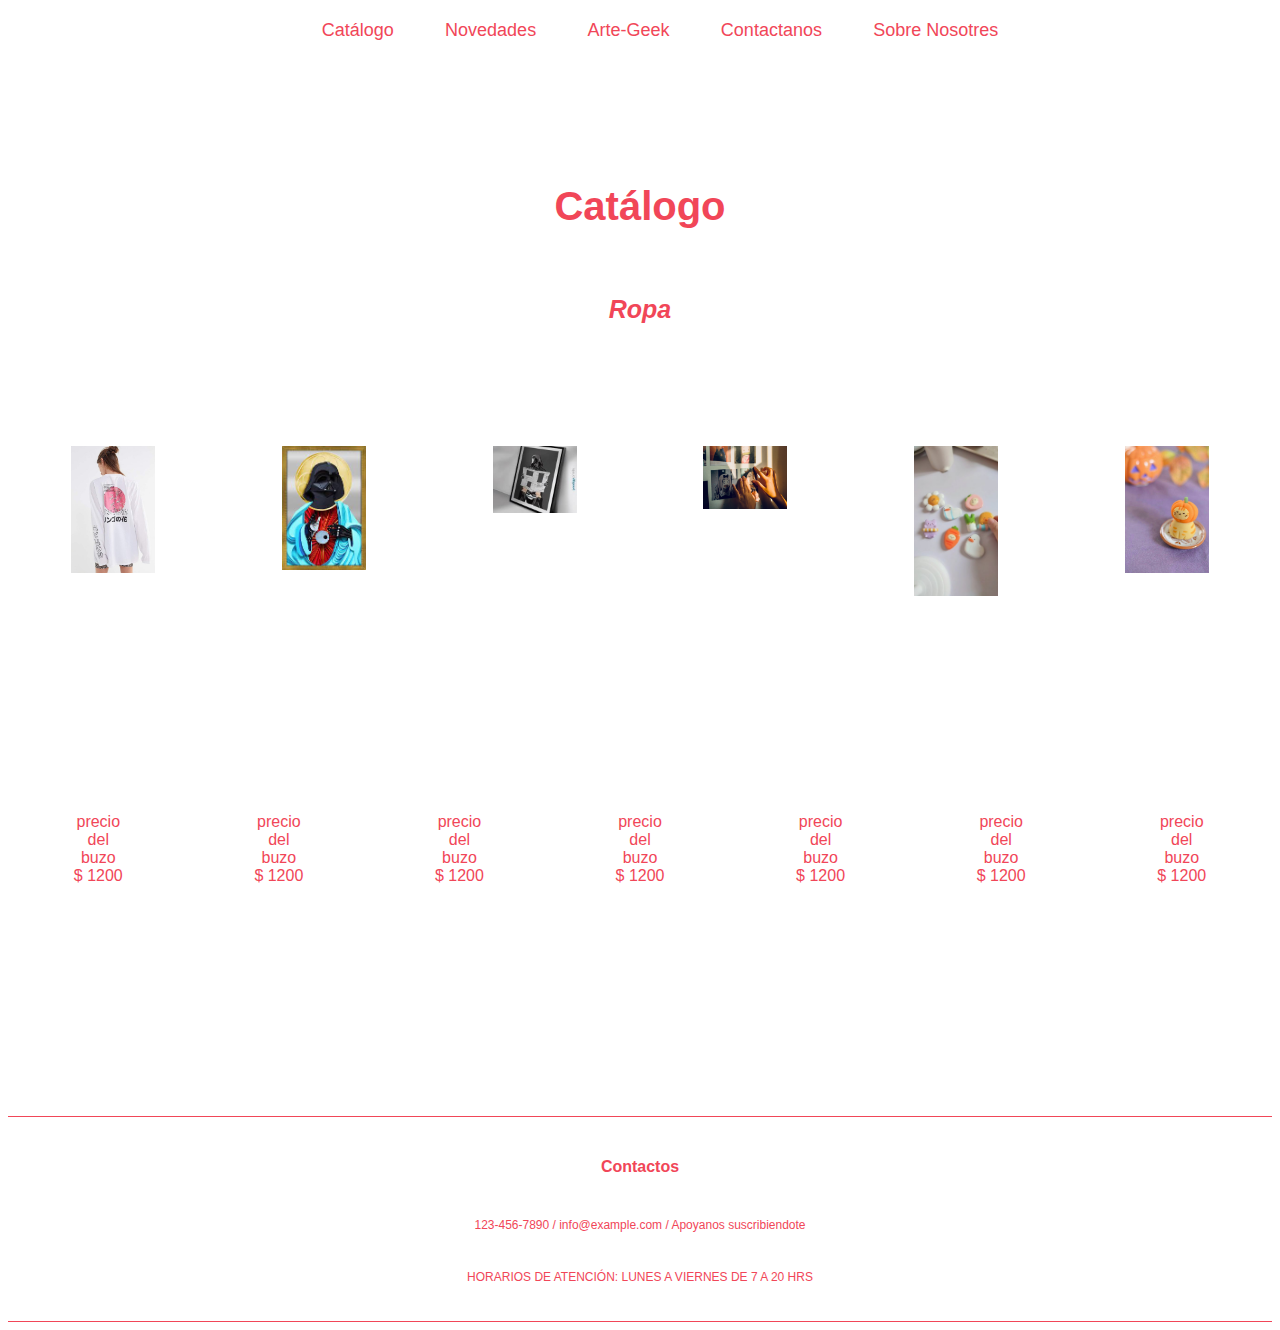
==== commit bcd92c2b: "Merge branch 'main' into rama3" ====
--- a/html/catalogo.html
+++ b/html/catalogo.html
@@ -10,11 +10,6 @@
 </head>
 
 <body>
-  
-  <div class="cuotas">
-    3 CUOTAS SIN INTERÉS EN TODAS TUS COMPRAS!    6 Y 12 CUOTAS CON INTERES
-  </div>
-
     <header>
   
       <nav>
--- a/css/style.css
+++ b/css/style.css
@@ -1,4 +1,5 @@
-*{
+
+{
     margin: 0;
     padding: 0;
     background-color:rgb(249, 237, 239);
@@ -193,3 +194,200 @@
     color: rgb(241, 70, 88) ;
     width: 100%;
 }
+=======
+*{
+    margin: 0;
+    padding: 0;
+    background-color:rgb(249, 237, 239);
+}
+
+.cuotas {
+    background-color: rgb(241, 70, 88);
+    color: rgb(249, 237, 239);
+    font-size: 12px;
+    padding: 13px;
+    text-align: center;
+    font-family: 'Montserrat', sans-serif;
+}
+
+
+header {
+    margin: 20px;
+    background-color: none;
+    position: sticky;
+    text-align: center;
+}
+
+@font-face {
+    font-family: "SecularOne";
+    src: url(fonts/SecularOne-Regular.ttf);
+}
+
+
+nav ul li {
+    display: inline-flex; 
+    flex-direction: row;
+    justify-content: space-between;
+    font-size: 25px;
+    margin-left: 2%;
+    margin-right: 2%;
+}
+
+nav ul li a {
+    text-decoration: none;
+    font-family: 'Montserrat', sans-serif;
+    font-weight: normal;
+    font-size: 18px; 
+    color: rgb(241, 70, 88) ;
+ }
+
+
+.li {
+    font-family: 'Montserrat', sans-serif;
+    font-weight: 800;
+    font-size: 30px;
+    color: rgb(241, 70, 88) ;
+}
+
+h1 {
+    font-family: 'Montserrat', sans-serif;
+    font-size: 25px;
+    font-weight: regular;
+    color: rgb(241, 70, 88) ;
+    margin-left: 10%;
+}
+
+h2 {
+    font-family: 'Montserrat', sans-serif;
+    font-size: 40px;
+    text-align: center;
+    font-weight: regular;
+    padding-top: 5%;
+    padding-bottom: 4%;
+    color: rgb(241, 70, 88);
+}
+
+h3 {
+    font-family: 'Montserrat', sans-serif;
+    font-size: 16px;
+    text-align: center;
+    font-weight: 800;
+    padding-top: 2%;
+    font-style: regular;
+    color: rgb(241, 70, 88);
+}
+
+h4 {
+    font-family: 'Montserrat', sans-serif;
+    font-size: 25px;
+    text-align: center;
+    font-weight: 600;
+    font-style: italic;
+    padding-bottom: 2%;
+    color: rgb(241, 70, 88);
+}
+
+h5 {
+    font-family: 'Montserrat', sans-serif;
+    font-size: 40px;
+    text-align: center;
+    font-weight: regular;
+    padding-top: 6%;
+    color: rgb(241, 70, 88);
+}
+
+
+.form {
+    border-color: rgb(241, 70, 88) ;
+    margin: 16px;
+    padding:  10px;
+}
+
+.legend{
+    font-size: 25px;
+    text-align: center;
+    color: rgb(241, 70, 88)
+}
+
+
+img {
+    align-self: center;
+    width: 100%
+}
+
+.conoceNP {
+    display: flex;
+    flex-direction: row;
+    justify-content: center;
+    flex-wrap: nowrap;
+    padding-bottom: 12%;      
+}
+
+.Imagen {
+ padding: 5px;
+}
+
+.Contenedor-ropa {
+    display: flex;
+    flex-direction: row;
+    justify-content: center;
+}
+
+.item-ropa {
+ width: 122px;
+ height: 240px;
+ padding: 5%;
+}
+
+.item-precio {
+    width: 122px;
+    height: 240px;
+    padding: 5%;
+    text-align: center;
+    font-family: 'Montserrat', sans-serif;
+    font-size: 16px ;
+  color: rgb(241, 70, 88) ; 
+  }
+
+
+.para {
+    font-family: 'Montserrat', sans-serif;
+    font-size: 16px;
+    text-align: center;
+    font-style: italic;
+    font-display: auto;
+    padding: 120px 400px;
+    color: rgb(241, 70, 88) ;
+}
+
+
+.quienes-somos{
+    display: flex; 
+    flex-direction: row;
+    justify-content: center;
+}
+
+
+.público{
+    font-family: 'Montserrat', sans-serif;
+    font-size: 16px;
+    text-align: left;
+    font-display: auto;
+    font-weight: 400;
+    width: 500px;
+    height: 240px;
+    padding: 5%;
+    color: rgb(241, 70, 88) ;
+}
+
+.contacto {
+    border-top: solid 1px rgb(241, 70, 88);
+    border-bottom: solid 1px rgb(241, 70, 88);
+    font-family: 'Montserrat', sans-serif;
+    font-size: 12px;
+    padding-bottom: 2%;
+    text-align: center;
+    color: rgb(241, 70, 88) ;
+    width: 100%;
+}
+
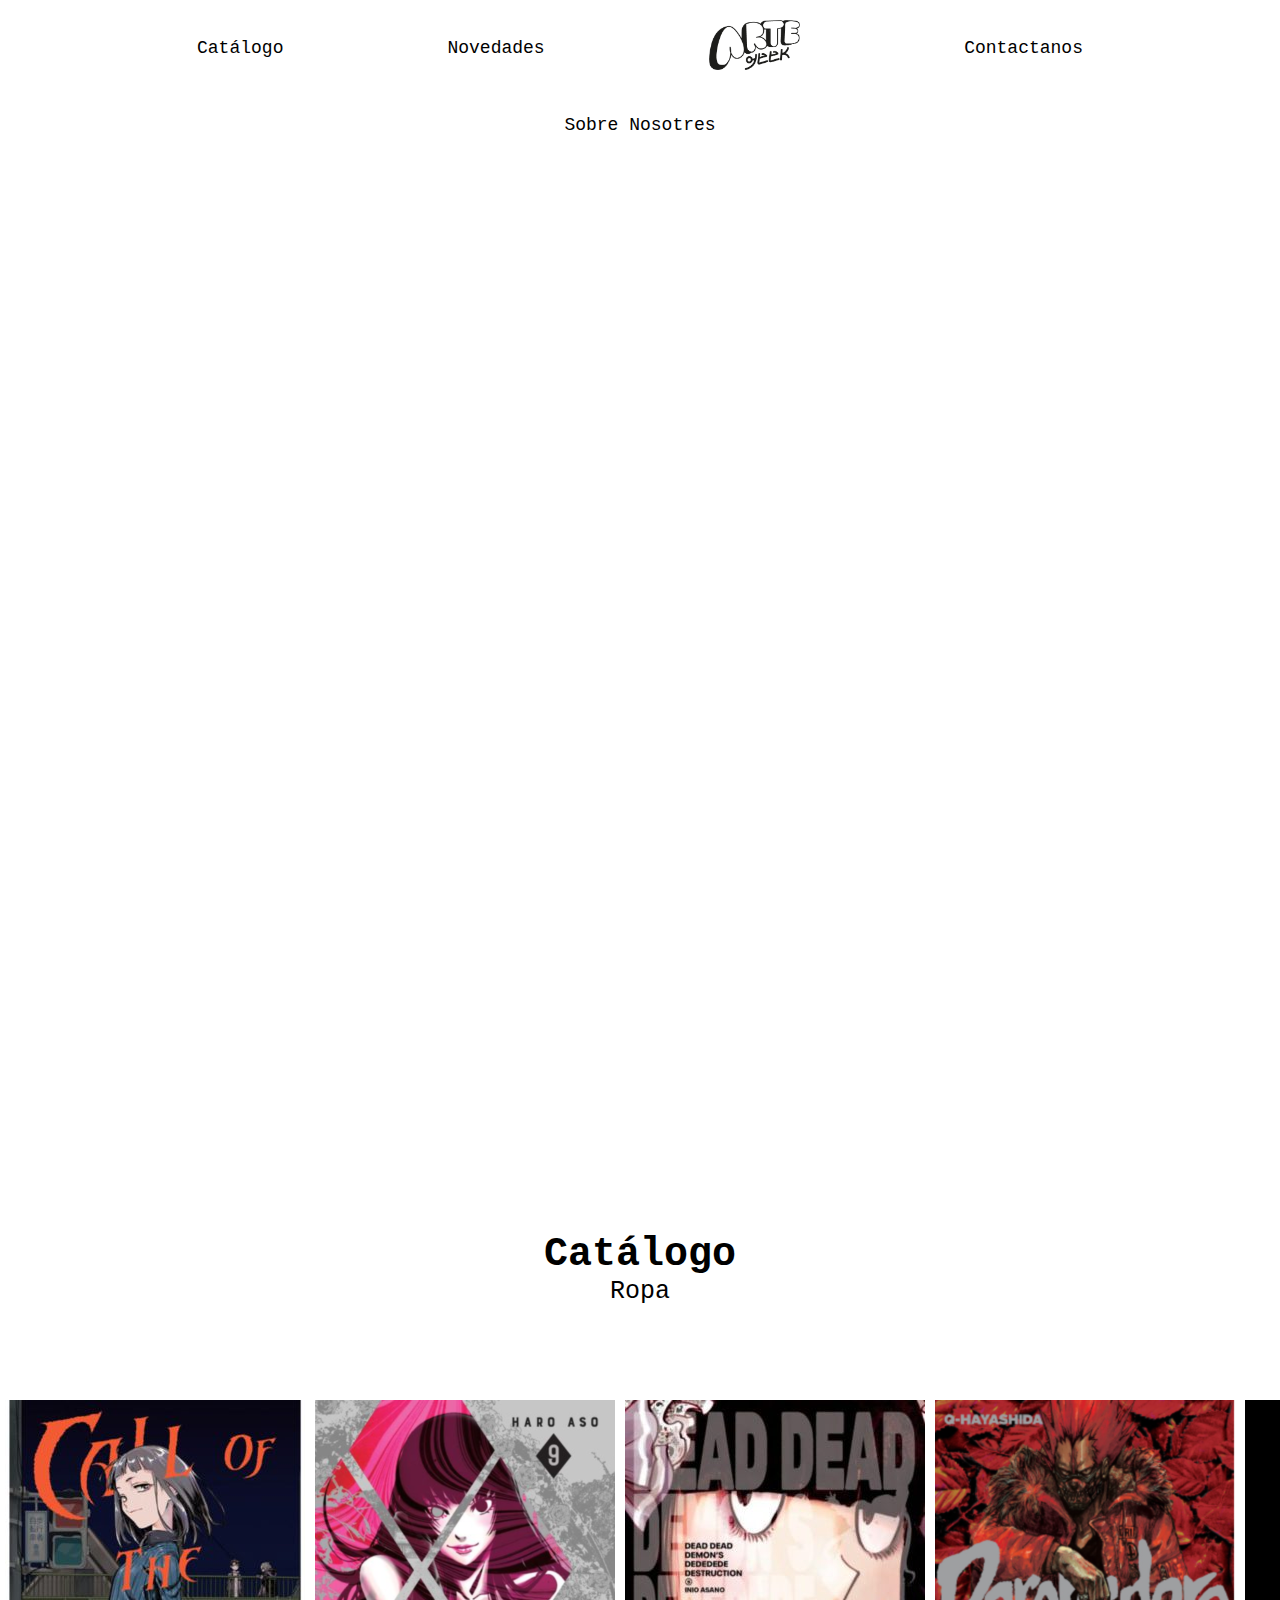
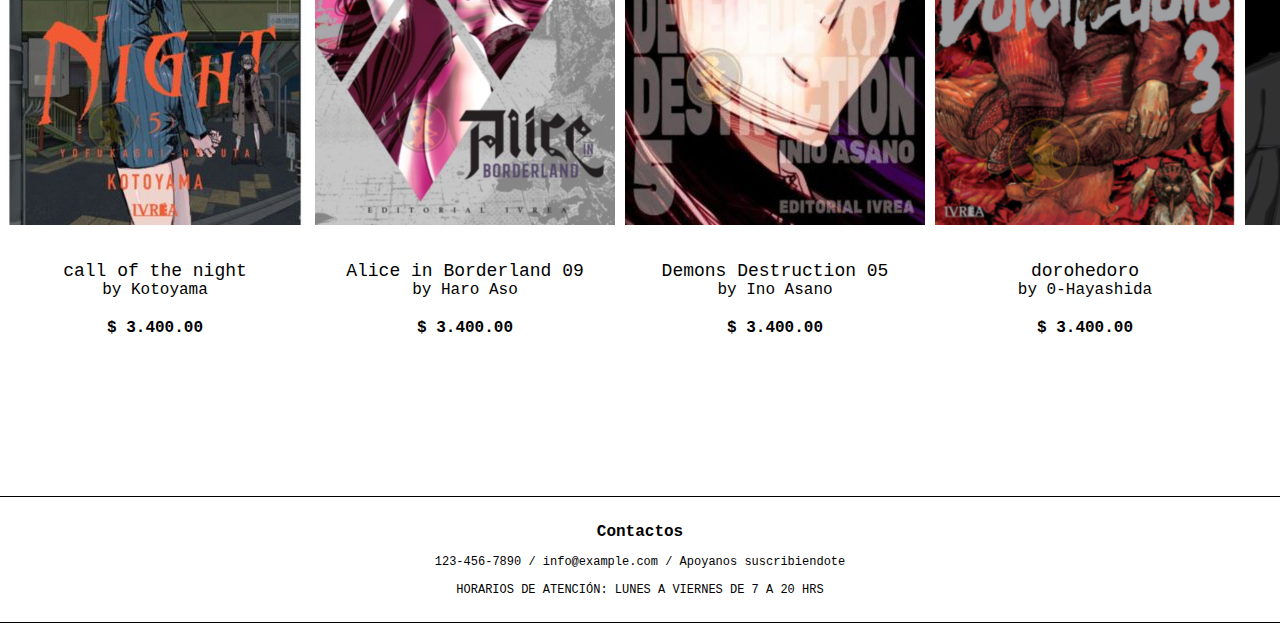
==== commit d156318e: "nav" ====
--- a/html/catalogo.html
+++ b/html/catalogo.html
@@ -16,13 +16,18 @@
         <ul>  
           <li><a href="catalogo.html">Catálogo</a></li>
           <li><a href="novedades.html">Novedades</a></li>
-          <li class="li"><a href="../index.html">Arte-Geek</a></li>
+          <li class="li"><a href="../index.html"><img src="../media/marca-arteg.png" alt="marca-arteg" height="50px"></a></li>
           <li><a href="contacto.html">Contactanos</a></li>
           <li><a href="sobrenosotres.html">Sobre Nosotres</a></li>
         </ul>
     </nav>
 
     </header>
+
+
+  <div class="img">
+    <div style="width:100%;height:0;padding-bottom:75%;position:relative;"><iframe src="https://giphy.com/embed/10bKPDUM5H7m7u" width="100%" height="100%" style="position:absolute" frameBorder="0" class="giphy-embed" allowFullScreen></iframe></div>
+  </div>
 
 
   <main>
@@ -32,31 +37,60 @@
     <h5>Catálogo</h5>
     <h4>Ropa</h4>
 
+    <div class="conoceNP">
 
-  </section>
+      <div class="Imagen">
 
-<div class="Contenedor-ropa">
-  <div class="item-ropa"><img src="../media/cute clothes anime.jpg" alt="buzo-anime"></div>
-  <div class="item-ropa"><img src="../media/galeria_1.jfif" alt="buzo-anime2"></div>
-  <div class="item-ropa"><img src="../media/galeria_2.jfif" alt="buzo-anime3"></div>
-  <div class="item-ropa"><img src="../media/gracia-dharma-qTlbO6mkQH0-unsplash.jpg" alt="buzo-anime4"></div>
-  <div class="item-ropa"><img src="../media/charms accesorios.jpg" alt="buzo-anime4"></div>
-  <div class="item-ropa"><img src="../media/charms.jpg" alt="buzo-anime5"></div>
- 
-</div>
+        <img src="../media/mangas/call of the night.jpg" alt="calloftheniht">
 
-<div class="Contenedor-ropa">
-  <div class="item-precio">precio del buzo <br> $ 1200</div>
-  <div class="item-precio">precio del buzo <br> $ 1200</div>
-  <div class="item-precio">precio del buzo <br> $ 1200</div>
-  <div class="item-precio">precio del buzo <br> $ 1200</div>
-  <div class="item-precio">precio del buzo <br> $ 1200</div>
-  <div class="item-precio">precio del buzo <br> $ 1200</div>
-  <div class="item-precio">precio del buzo <br> $ 1200</div>
-</div>
+        <p class="producto-descripcion">call of the night</p>
+        <p class="producto-autor">by Kotoyama</p>
+        <p class="producto-precio">$ 3.400.00</p>
+
+      </div>
 
 
+      <div class="Imagen">
 
+        <img src="../media/mangas/alice in borderland.png " alt="alice-borderland">
+       
+        <p class="producto-descripcion">Alice in Borderland 09</p>
+        <p class="producto-autor">by Haro Aso</p>
+        <p class="producto-precio">$ 3.400.00</p>
+
+      </div>
+
+      
+      <div class="Imagen">
+
+        <img src="../media/mangas/dead dead dead.jpg" alt="dedede">
+        
+        <p class="producto-descripcion">Demons Destruction  05</p>
+        <p class="producto-autor">by Ino Asano</p>
+        <p class="producto-precio">$ 3.400.00</p>
+
+      </div>
+
+      <div class="Imagen">
+
+        <img src="../media/mangas/dorohedoro-03-300x425.png" alt="dorohedoro">
+        
+        <p class="producto-descripcion">dorohedoro</p>
+        <p class="producto-autor">by 0-Hayashida</p>
+        <p class="producto-precio">$ 3.400.00</p>
+
+      </div>
+
+      <div class="Imagen">
+
+        <img src="../media/mangas/Museum.png" alt="museum">
+       
+        <p class="producto-descripcion">Museum</p>
+        <p class="producto-autor">by Ryosuke Tomoe</p>
+        <p class="producto-precio">$ 3.400.00</p>
+      </div>
+
+    </div>
   </main>
   <footer>
 
--- a/css/style.css
+++ b/css/style.css
@@ -1,17 +1,17 @@
-
-{
-    margin: 0;
+*{ 
+    margin: 0; 
     padding: 0;
-    background-color:rgb(249, 237, 239);
-}
+    background-color: white; 
+}
+
 
 .cuotas {
-    background-color: rgb(241, 70, 88);
-    color: rgb(249, 237, 239);
+    background-color: rgb(0, 0, 0);
+    color: white;
     font-size: 12px;
     padding: 13px;
     text-align: center;
-    font-family: 'Montserrat', sans-serif;
+    font-family: 'IBM Plex Mono', monospace;
 }
 
 
@@ -22,87 +22,92 @@
     text-align: center;
 }
 
-@font-face {
-    font-family: "SecularOne";
-    src: url(fonts/SecularOne-Regular.ttf);
-}
-
-
 nav ul li {
     display: inline-flex; 
     flex-direction: row;
     justify-content: space-between;
-    font-size: 25px;
-    margin-left: 2%;
-    margin-right: 2%;
+    font-size: 20px;
+    margin-left: 80px;
+    margin-right: 80px;
+    margin-bottom: 40px;
+    vertical-align: middle
 }
 
 nav ul li a {
     text-decoration: none;
-    font-family: 'Montserrat', sans-serif;
+    font-family: 'IBM Plex Mono', monospace;
     font-weight: normal;
     font-size: 18px; 
-    color: rgb(241, 70, 88) ;
+    color: black ;
  }
 
+portada {
+    margin-bottom: 0%;
+}
 
 .li {
-    font-family: 'Montserrat', sans-serif;
+    font-family:'IBM Plex Mono', monospace;
     font-weight: 800;
     font-size: 30px;
-    color: rgb(241, 70, 88) ;
+    color: black ;
 }
 
 h1 {
-    font-family: 'Montserrat', sans-serif;
+    font-family: 'IBM Plex Mono', monospace;
     font-size: 25px;
     font-weight: regular;
-    color: rgb(241, 70, 88) ;
+    color: black ;
     margin-left: 10%;
 }
 
 h2 {
-    font-family: 'Montserrat', sans-serif;
+    font-family: 'IBM Plex Mono', monospace;
     font-size: 40px;
     text-align: center;
     font-weight: regular;
     padding-top: 5%;
-    padding-bottom: 4%;
-    color: rgb(241, 70, 88);
+
+    color: black ;
 }
 
 h3 {
-    font-family: 'Montserrat', sans-serif;
+    font-family: 'IBM Plex Mono', monospace;
     font-size: 16px;
     text-align: center;
     font-weight: 800;
     padding-top: 2%;
     font-style: regular;
-    color: rgb(241, 70, 88);
+    color: black ;
 }
 
 h4 {
-    font-family: 'Montserrat', sans-serif;
+    font-family: 'IBM Plex Mono', monospace;
     font-size: 25px;
     text-align: center;
-    font-weight: 600;
-    font-style: italic;
+    font-weight: 300;
     padding-bottom: 2%;
-    color: rgb(241, 70, 88);
+    color: black ;
 }
 
 h5 {
-    font-family: 'Montserrat', sans-serif;
+    font-family: 'IBM Plex Mono', monospace;
     font-size: 40px;
     text-align: center;
     font-weight: regular;
     padding-top: 6%;
-    color: rgb(241, 70, 88);
-}
-
+    color: black ;
+}
+
+h6 {
+    font-family: 'IBM Plex Mono', monospace;
+    text-align: center;
+    font-weight: 700;
+    font-size: 18px;
+    color: white;
+}
 
 .form {
-    border-color: rgb(241, 70, 88) ;
+    border-color: black ;
     margin: 16px;
     padding:  10px;
 }
@@ -110,7 +115,7 @@
 .legend{
     font-size: 25px;
     text-align: center;
-    color: rgb(241, 70, 88)
+    color: black ;
 }
 
 
@@ -124,7 +129,43 @@
     flex-direction: row;
     justify-content: center;
     flex-wrap: nowrap;
-    padding-bottom: 12%;      
+    padding-bottom: 12%; 
+    width: fit-content;  
+    padding-top: 5%;   
+}
+
+.Imagen {
+    width: 300px;
+    padding: 2%;
+}
+
+.oferta-cont{ 
+    background-color: rgb(0, 0, 0);
+    color: white;
+    font-size: 18px;
+    text-align: center;
+    font-family: 'IBM Plex Mono', monospace;
+    padding-bottom: 2%;
+    padding-top: 2%;
+}
+
+.producto-descripcion{
+    font-family: 'IBM Plex Mono', monospace;
+    text-align: center;
+    font-weight: 400;
+    font-size: 18px;
+    padding-top: 32px;
+}
+.producto-autor {
+    font-family: 'IBM Plex Mono', monospace;
+    text-align: center;
+    font-weight: 300;
+}
+.producto-precio{
+    font-family: 'IBM Plex Mono', monospace;
+    text-align: center;
+    font-weight: 700;
+    padding-top: 20px;
 }
 
 .Imagen {
@@ -194,138 +235,6 @@
     color: rgb(241, 70, 88) ;
     width: 100%;
 }
-=======
-*{
-    margin: 0;
-    padding: 0;
-    background-color:rgb(249, 237, 239);
-}
-
-.cuotas {
-    background-color: rgb(241, 70, 88);
-    color: rgb(249, 237, 239);
-    font-size: 12px;
-    padding: 13px;
-    text-align: center;
-    font-family: 'Montserrat', sans-serif;
-}
-
-
-header {
-    margin: 20px;
-    background-color: none;
-    position: sticky;
-    text-align: center;
-}
-
-@font-face {
-    font-family: "SecularOne";
-    src: url(fonts/SecularOne-Regular.ttf);
-}
-
-
-nav ul li {
-    display: inline-flex; 
-    flex-direction: row;
-    justify-content: space-between;
-    font-size: 25px;
-    margin-left: 2%;
-    margin-right: 2%;
-}
-
-nav ul li a {
-    text-decoration: none;
-    font-family: 'Montserrat', sans-serif;
-    font-weight: normal;
-    font-size: 18px; 
-    color: rgb(241, 70, 88) ;
- }
-
-
-.li {
-    font-family: 'Montserrat', sans-serif;
-    font-weight: 800;
-    font-size: 30px;
-    color: rgb(241, 70, 88) ;
-}
-
-h1 {
-    font-family: 'Montserrat', sans-serif;
-    font-size: 25px;
-    font-weight: regular;
-    color: rgb(241, 70, 88) ;
-    margin-left: 10%;
-}
-
-h2 {
-    font-family: 'Montserrat', sans-serif;
-    font-size: 40px;
-    text-align: center;
-    font-weight: regular;
-    padding-top: 5%;
-    padding-bottom: 4%;
-    color: rgb(241, 70, 88);
-}
-
-h3 {
-    font-family: 'Montserrat', sans-serif;
-    font-size: 16px;
-    text-align: center;
-    font-weight: 800;
-    padding-top: 2%;
-    font-style: regular;
-    color: rgb(241, 70, 88);
-}
-
-h4 {
-    font-family: 'Montserrat', sans-serif;
-    font-size: 25px;
-    text-align: center;
-    font-weight: 600;
-    font-style: italic;
-    padding-bottom: 2%;
-    color: rgb(241, 70, 88);
-}
-
-h5 {
-    font-family: 'Montserrat', sans-serif;
-    font-size: 40px;
-    text-align: center;
-    font-weight: regular;
-    padding-top: 6%;
-    color: rgb(241, 70, 88);
-}
-
-
-.form {
-    border-color: rgb(241, 70, 88) ;
-    margin: 16px;
-    padding:  10px;
-}
-
-.legend{
-    font-size: 25px;
-    text-align: center;
-    color: rgb(241, 70, 88)
-}
-
-
-img {
-    align-self: center;
-    width: 100%
-}
-
-.conoceNP {
-    display: flex;
-    flex-direction: row;
-    justify-content: center;
-    flex-wrap: nowrap;
-    padding-bottom: 12%;      
-}
-
-.Imagen {
- padding: 5px;
-}
 
 .Contenedor-ropa {
     display: flex;
@@ -344,20 +253,20 @@
     height: 240px;
     padding: 5%;
     text-align: center;
-    font-family: 'Montserrat', sans-serif;
+    font-family: 'IBM Plex Mono', monospace;
     font-size: 16px ;
-  color: rgb(241, 70, 88) ; 
+    color: black ;
   }
 
 
 .para {
-    font-family: 'Montserrat', sans-serif;
+    font-family: 'IBM Plex Mono', monospace;
     font-size: 16px;
     text-align: center;
     font-style: italic;
     font-display: auto;
     padding: 120px 400px;
-    color: rgb(241, 70, 88) ;
+    color: black ;
 }
 
 
@@ -369,7 +278,7 @@
 
 
 .público{
-    font-family: 'Montserrat', sans-serif;
+    font-family: 'IBM Plex Mono', monospace;
     font-size: 16px;
     text-align: left;
     font-display: auto;
@@ -377,17 +286,18 @@
     width: 500px;
     height: 240px;
     padding: 5%;
-    color: rgb(241, 70, 88) ;
+    color: black ;
 }
 
 .contacto {
-    border-top: solid 1px rgb(241, 70, 88);
-    border-bottom: solid 1px rgb(241, 70, 88);
-    font-family: 'Montserrat', sans-serif;
+    border-top: solid 1px black;
+    border-bottom: solid 1px black;
+    font-family: 'IBM Plex Mono', monospace;
     font-size: 12px;
     padding-bottom: 2%;
     text-align: center;
-    color: rgb(241, 70, 88) ;
+    color: black ;
+
     width: 100%;
 }
 
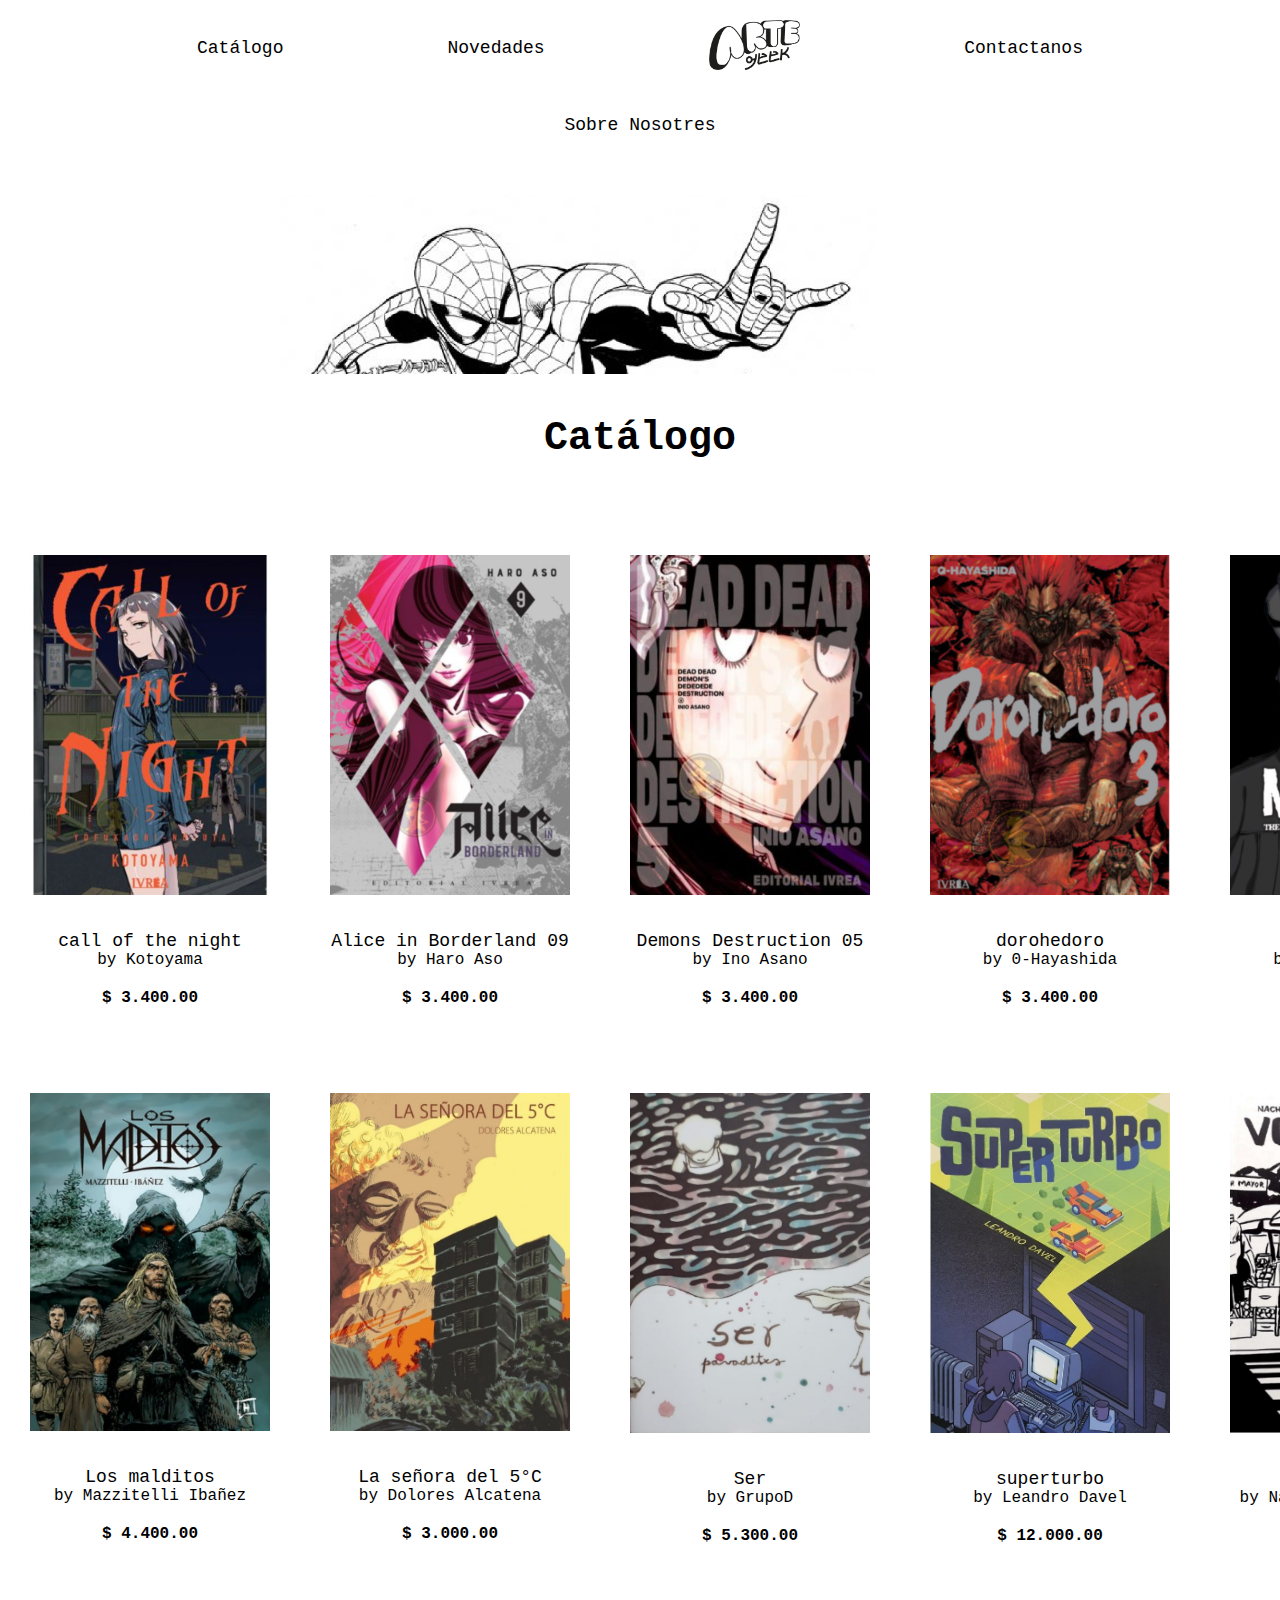
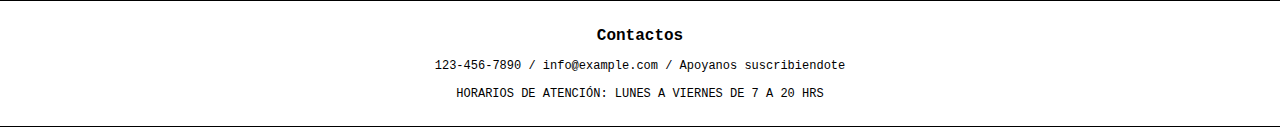
==== commit 07b6486d: "novedads" ====
--- a/html/catalogo.html
+++ b/html/catalogo.html
@@ -26,7 +26,7 @@
 
 
   <div class="img">
-    <div style="width:100%;height:0;padding-bottom:75%;position:relative;"><iframe src="https://giphy.com/embed/10bKPDUM5H7m7u" width="100%" height="100%" style="position:absolute" frameBorder="0" class="giphy-embed" allowFullScreen></iframe></div>
+<img src="../media/spider-catalogo.jpg" alt="catalogo-spider">
   </div>
 
 
@@ -35,7 +35,7 @@
   <section>
 
     <h5>Catálogo</h5>
-    <h4>Ropa</h4>
+    
 
     <div class="conoceNP">
 
@@ -91,6 +91,62 @@
       </div>
 
     </div>
+
+    <div class="conoceNP">
+
+      <div class="Imagen">
+
+        <img src="../media/Historietas/los-malditos.jpg" alt="calloftheniht">
+
+        <p class="producto-descripcion">Los malditos</p>
+        <p class="producto-autor">by Mazzitelli Ibañez</p>
+        <p class="producto-precio">$ 4.400.00</p>
+
+      </div>
+
+
+      <div class="Imagen">
+
+        <img src="../media/Historietas/señora-del-5c.jpg " alt="señora-del-5c">
+       
+        <p class="producto-descripcion"> La señora del 5°C</p>
+        <p class="producto-autor">by Dolores Alcatena</p>
+        <p class="producto-precio">$ 3.000.00</p>
+
+      </div>
+
+      
+      <div class="Imagen">
+
+        <img src="../media/Historietas/ser.jpg"  height="340px" alt="ser">
+        
+        <p class="producto-descripcion">Ser </p>
+        <p class="producto-autor">by GrupoD</p>
+        <p class="producto-precio">$ 5.300.00</p>
+
+      </div>
+
+      <div class="Imagen">
+
+        <img src="../media/Historietas/superturbo.jpg" height="340px" alt="superturbo">
+        
+        <p class="producto-descripcion">superturbo</p>
+        <p class="producto-autor">by Leandro Davel </p>
+        <p class="producto-precio">$ 12.000.00</p>
+
+      </div>
+
+      <div class="Imagen">
+
+        <img src="../media/Historietas/volver.jpg" height="340px" alt="volver">
+       
+        <p class="producto-descripcion">volver</p>
+        <p class="producto-autor">by Natasha Vollenweider</p>
+        <p class="producto-precio">$ 5.400.00</p>
+      </div>
+
+    </div>
+
   </main>
   <footer>
 
--- a/css/style.css
+++ b/css/style.css
@@ -41,10 +41,6 @@
     color: black ;
  }
 
-portada {
-    margin-bottom: 0%;
-}
-
 .li {
     font-family:'IBM Plex Mono', monospace;
     font-weight: 800;
@@ -94,7 +90,8 @@
     font-size: 40px;
     text-align: center;
     font-weight: regular;
-    padding-top: 6%;
+    padding-top: 3%;
+    padding-bottom: 5%;
     color: black ;
 }
 
@@ -121,7 +118,7 @@
 
 img {
     align-self: center;
-    width: 100%
+    width: 100% ;
 }
 
 .conoceNP {
@@ -129,14 +126,23 @@
     flex-direction: row;
     justify-content: center;
     flex-wrap: nowrap;
-    padding-bottom: 12%; 
+    padding-bottom: 2%; 
+    width: fit-content;    
+}
+
+.conoceNP2 {
+    display: flex;
+    flex-direction: row;
+    justify-content: center;
+    flex-wrap: nowrap;
+    padding-bottom: 10%; 
     width: fit-content;  
-    padding-top: 5%;   
 }
 
 .Imagen {
-    width: 300px;
-    padding: 2%;
+    width: 240px;
+    margin: 25px;
+ 
 }
 
 .oferta-cont{ 
@@ -277,6 +283,84 @@
 }
 
 
+.aesthetic{
+    vertical-align: top;
+    display: inline-flex; 
+    flex-direction: row;
+    justify-content: left;
+    flex-wrap: nowrap;
+    padding-left: 5% ;
+}
+
+.aesthetic2{
+    vertical-align: top;
+    display: inline-flex; 
+    flex-direction: row;
+    justify-content: center;
+    flex-wrap: nowrap;
+    padding-right: 5% ;
+}
+
+.fecha {
+    font-family: 'IBM Plex Mono', monospace;
+    font-size: 16px;
+    font-weight: 700;
+    vertical-align: top;
+}
+
+.noticia {
+    font-family: 'IBM Plex Mono', monospace;
+    font-size: 25px;
+    font-weight: 700;
+    padding-left: 12%;
+    padding-bottom:5%;
+}
+
+.noticia2 {
+    font-family: 'IBM Plex Mono', monospace;
+    font-size: 25px;
+    font-weight: 700;
+    padding-right: 12%;
+    padding-bottom:5%;
+}
+
+.noticias {
+    font-family: 'IBM Plex Mono', monospace;
+    font-size: 16px;
+    padding-left: 5%;
+    width: 55%;
+    vertical-align: top;
+    text-align: justify;
+}
+
+.noticias2 {
+    font-family: 'IBM Plex Mono', monospace;
+    font-size: 16px;
+    padding-right: 5%;
+    width: 55%;
+    vertical-align: top;
+    text-align: justify;
+    justify-content: center;
+    margin-left: 20%;
+}
+
+.noticiasL{
+    padding-left: 20%;
+   
+}
+
+.noticias2{
+    padding-right: 20%;
+   
+}
+
+.bellow {
+    display: flex; 
+    flex-direction: column;
+    justify-content: center;
+    flex-wrap: nowrap;
+}
+
 .público{
     font-family: 'IBM Plex Mono', monospace;
     font-size: 16px;
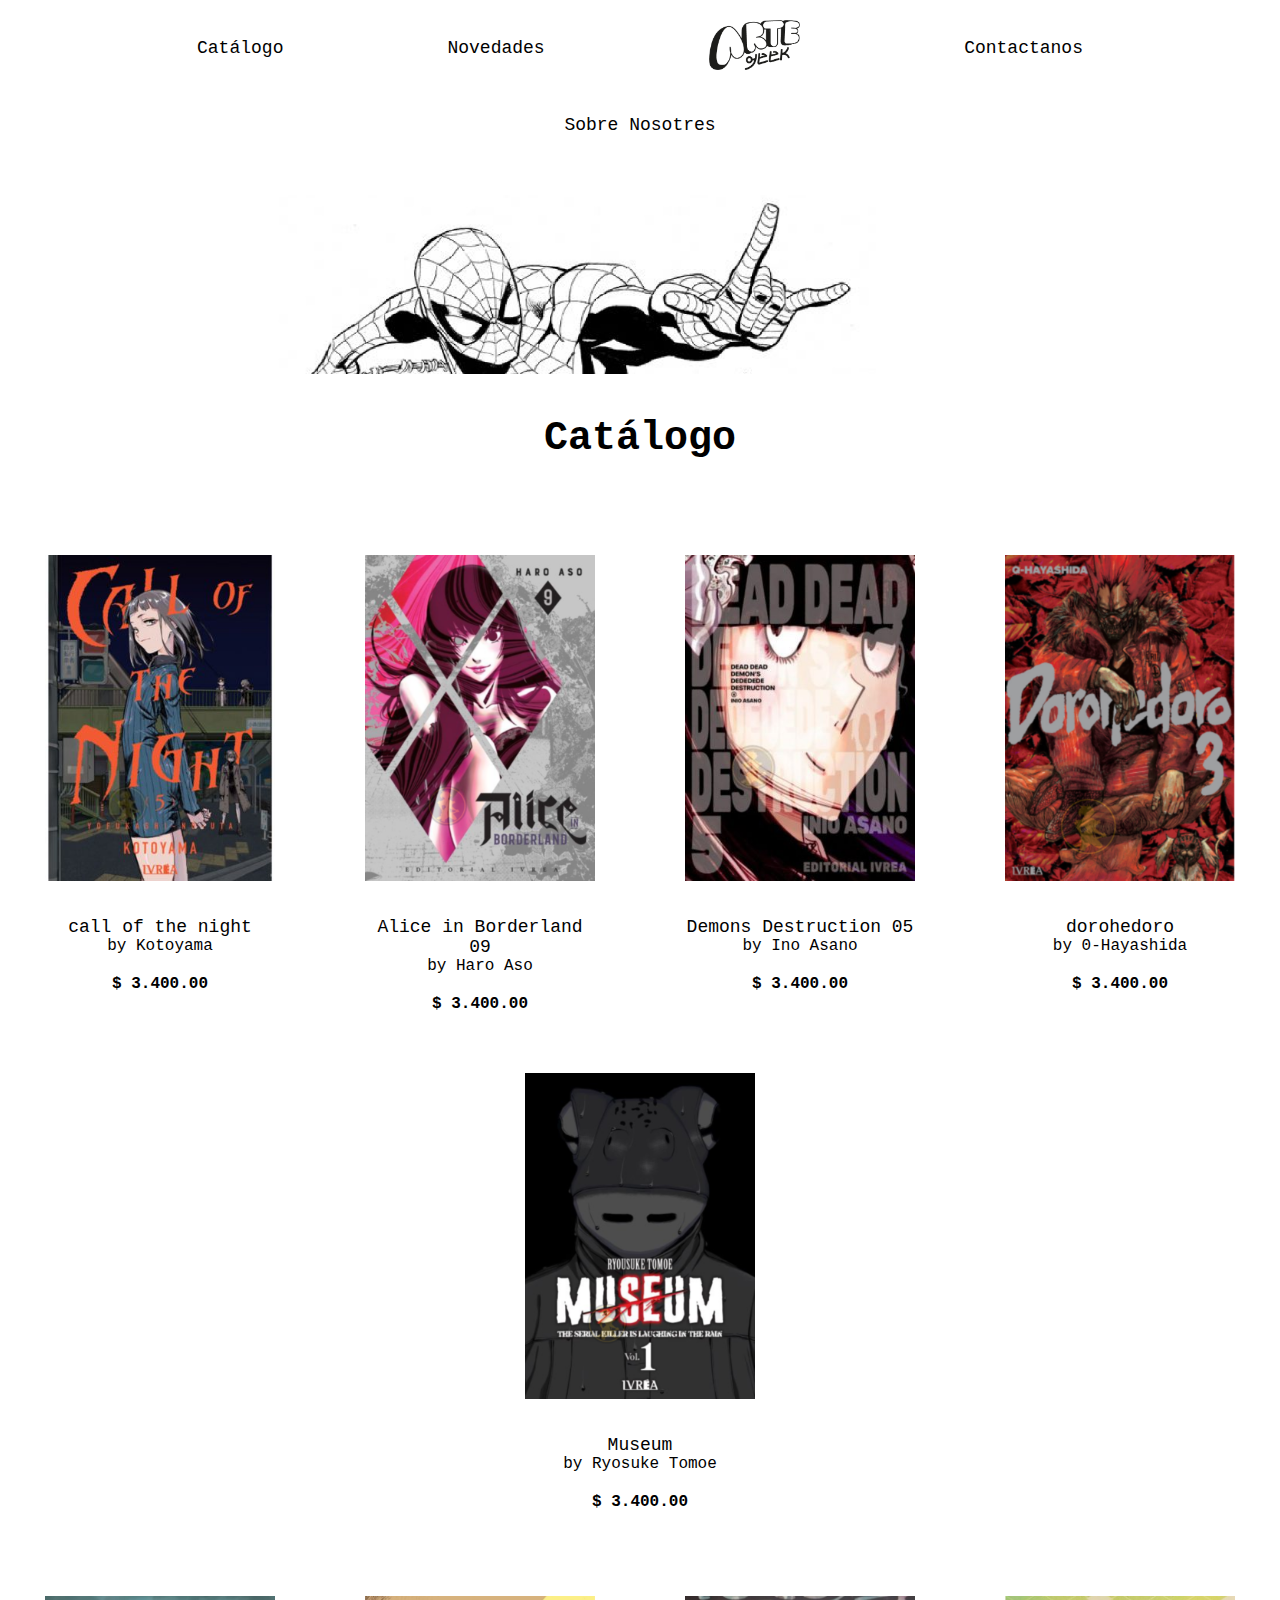
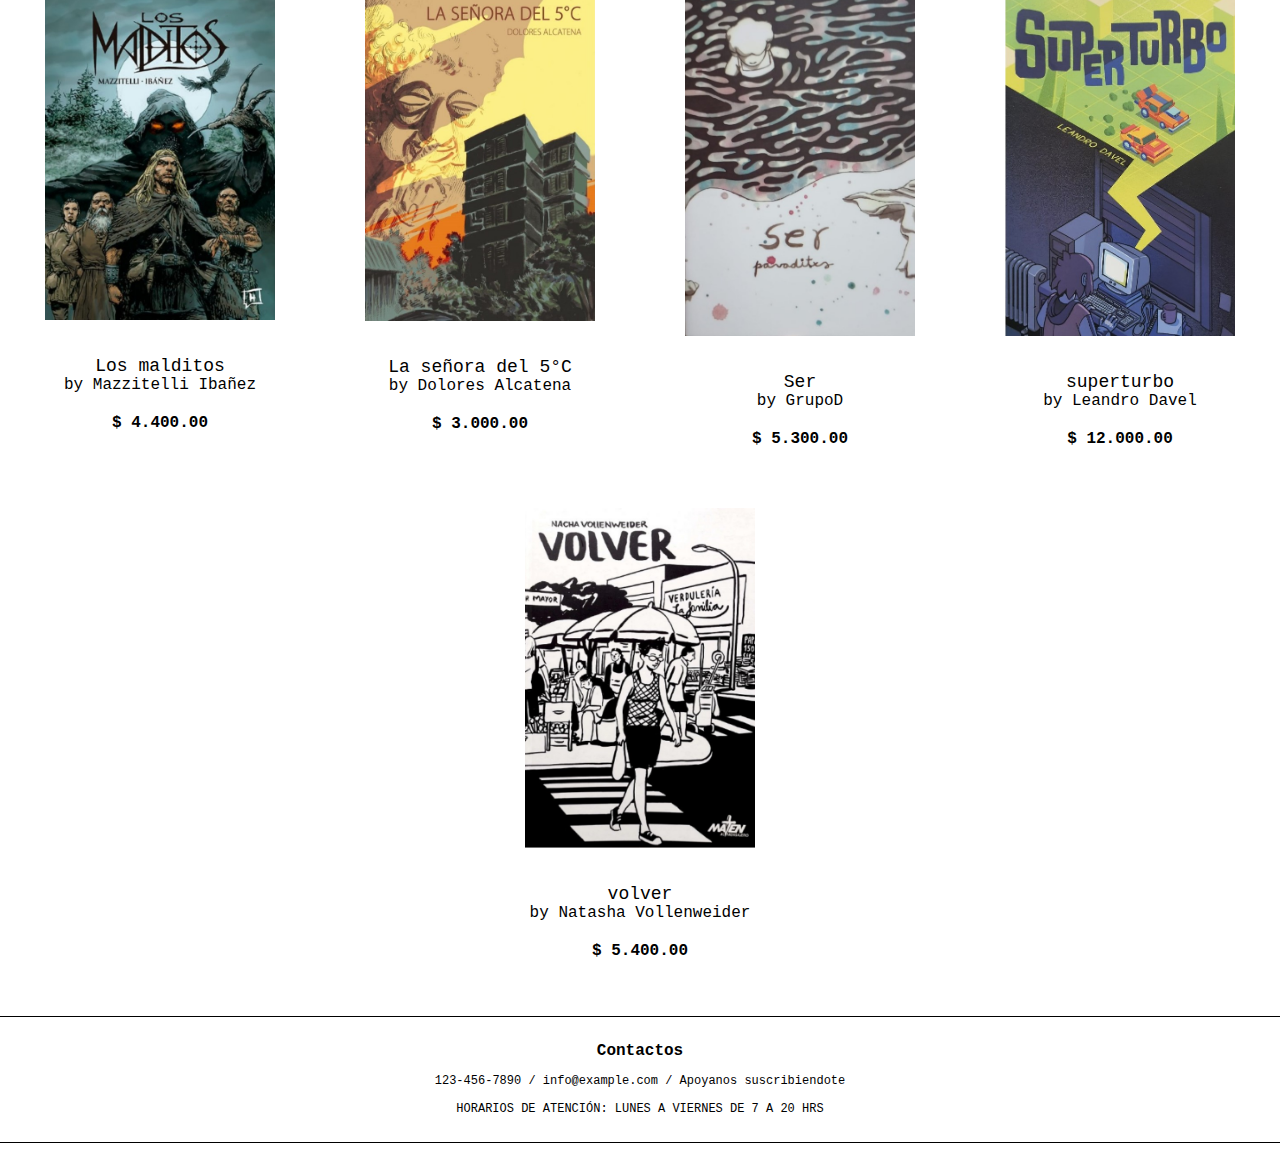
==== commit 9d073b46: "lo intente" ====
--- a/html/catalogo.html
+++ b/html/catalogo.html
@@ -20,6 +20,11 @@
           <li><a href="contacto.html">Contactanos</a></li>
           <li><a href="sobrenosotres.html">Sobre Nosotres</a></li>
         </ul>
+        <div class="hamburguesa">
+          <span class="bar"></span>
+          <span class="bar"></span>
+          <span class="bar"></span>
+        </div>
     </nav>
 
     </header>
--- a/css/style.css
+++ b/css/style.css
@@ -2,7 +2,9 @@
     margin: 0; 
     padding: 0;
     background-color: white; 
-}
+    box-sizing: border-box;
+}
+
 
 
 .cuotas {
@@ -30,7 +32,7 @@
     margin-left: 80px;
     margin-right: 80px;
     margin-bottom: 40px;
-    vertical-align: middle
+    vertical-align: middle;
 }
 
 nav ul li a {
@@ -41,11 +43,21 @@
     color: black ;
  }
 
-.li {
-    font-family:'IBM Plex Mono', monospace;
-    font-weight: 800;
-    font-size: 30px;
-    color: black ;
+
+.hamburguesa {
+    display: none;
+    cursor: pointer;
+}
+
+.bar {
+    display: block;
+    width: 25px;
+    height: 4px;
+    margin: 5px auto;
+    -webkit-transition: all 0.3s ease-in-out;
+    transition: all 0.3s ease-in-out;
+    background-color:black;
+    align-items: flex-end;
 }
 
 h1 {
@@ -121,22 +133,14 @@
     width: 100% ;
 }
 
+/*catalogo*/
 .conoceNP {
     display: flex;
     flex-direction: row;
-    justify-content: center;
-    flex-wrap: nowrap;
+    justify-content: space-around;
+    flex-wrap: wrap;
     padding-bottom: 2%; 
-    width: fit-content;    
-}
-
-.conoceNP2 {
-    display: flex;
-    flex-direction: row;
-    justify-content: center;
-    flex-wrap: nowrap;
-    padding-bottom: 10%; 
-    width: fit-content;  
+
 }
 
 .Imagen {
@@ -178,6 +182,7 @@
  padding: 5px;
 }
 
+
 .Contenedor-ropa {
     display: flex;
     flex-direction: row;
@@ -195,32 +200,121 @@
     height: 240px;
     padding: 5%;
     text-align: center;
-    font-family: 'Montserrat', sans-serif;
+    font-family: 'IBM Plex Mono', monospace;
     font-size: 16px ;
-  color: rgb(241, 70, 88) ; 
+    color: black ;
   }
 
 
 .para {
-    font-family: 'Montserrat', sans-serif;
+    font-family: 'IBM Plex Mono', monospace;
     font-size: 16px;
     text-align: center;
     font-style: italic;
     font-display: auto;
     padding: 120px 400px;
-    color: rgb(241, 70, 88) ;
-}
-
-
+    color: black ;
+}
+
+/*sobrenosotres*/
 .quienes-somos{
     display: flex; 
     flex-direction: row;
     justify-content: center;
 }
 
-
+/*novedades*/
+
+.conoceNP2 {
+    display: flex;
+    flex-direction: row;
+    justify-content: center;
+    flex-wrap: nowrap;
+    padding-bottom: 10%; 
+
+}
+
+.bellow {
+    display: flex; 
+    flex-direction: column;
+    justify-content: center;
+}
+
+.aesthetic{
+    vertical-align: top;
+    display: inline-flex; 
+    flex-direction: row;
+    flex-wrap: nowrap;
+    padding-left: 5% ;
+}
+
+.aesthetic2{
+    vertical-align: top;
+    display: inline-flex; 
+    flex-direction: row;
+    flex-wrap: nowrap;
+    padding-right: 5% ;
+    justify-content: center;
+}
+
+.fecha {
+    font-family: 'IBM Plex Mono', monospace;
+    font-size: 16px;
+    font-weight: 700;
+    vertical-align: top;
+}
+
+.noticia {
+    font-family: 'IBM Plex Mono', monospace;
+    font-size: 25px;
+    font-weight: 700;
+    padding-left: 12%;
+    padding-bottom:5%;
+ }
+
+.noticia2 {
+    font-family: 'IBM Plex Mono', monospace;
+    font-size: 25px;
+    font-weight: 700;
+    padding-right: 12%;
+    padding-bottom:5%;
+}
+
+.noticias {
+    font-family: 'IBM Plex Mono', monospace;
+    font-size: 16px;
+    padding-left: 5%;
+    width: 50%;
+    vertical-align: top;
+    text-align: justify;
+}
+
+.noticias2 {
+    font-family: 'IBM Plex Mono', monospace;
+    font-size: 16px;
+    padding-right: 5%;
+    width: 50%;
+    vertical-align: top;
+    text-align: justify;
+    justify-content: right;
+    margin-left: 20%;
+}
+
+.noticiasL{
+    padding-left: 10%;
+    width: 100%;
+   
+}
+
+.noticiasR{
+    padding-right: 10%;
+    width: 140%;
+}
+
+
+/*footer*/
 .público{
-    font-family: 'Montserrat', sans-serif;
+    font-family: 'IBM Plex Mono', monospace;
     font-size: 16px;
     text-align: left;
     font-display: auto;
@@ -228,148 +322,6 @@
     width: 500px;
     height: 240px;
     padding: 5%;
-    color: rgb(241, 70, 88) ;
-}
-
-.contacto {
-    border-top: solid 1px rgb(241, 70, 88);
-    border-bottom: solid 1px rgb(241, 70, 88);
-    font-family: 'Montserrat', sans-serif;
-    font-size: 12px;
-    padding-bottom: 2%;
-    text-align: center;
-    color: rgb(241, 70, 88) ;
-    width: 100%;
-}
-
-.Contenedor-ropa {
-    display: flex;
-    flex-direction: row;
-    justify-content: center;
-}
-
-.item-ropa {
- width: 122px;
- height: 240px;
- padding: 5%;
-}
-
-.item-precio {
-    width: 122px;
-    height: 240px;
-    padding: 5%;
-    text-align: center;
-    font-family: 'IBM Plex Mono', monospace;
-    font-size: 16px ;
-    color: black ;
-  }
-
-
-.para {
-    font-family: 'IBM Plex Mono', monospace;
-    font-size: 16px;
-    text-align: center;
-    font-style: italic;
-    font-display: auto;
-    padding: 120px 400px;
-    color: black ;
-}
-
-
-.quienes-somos{
-    display: flex; 
-    flex-direction: row;
-    justify-content: center;
-}
-
-
-.aesthetic{
-    vertical-align: top;
-    display: inline-flex; 
-    flex-direction: row;
-    justify-content: left;
-    flex-wrap: nowrap;
-    padding-left: 5% ;
-}
-
-.aesthetic2{
-    vertical-align: top;
-    display: inline-flex; 
-    flex-direction: row;
-    justify-content: center;
-    flex-wrap: nowrap;
-    padding-right: 5% ;
-}
-
-.fecha {
-    font-family: 'IBM Plex Mono', monospace;
-    font-size: 16px;
-    font-weight: 700;
-    vertical-align: top;
-}
-
-.noticia {
-    font-family: 'IBM Plex Mono', monospace;
-    font-size: 25px;
-    font-weight: 700;
-    padding-left: 12%;
-    padding-bottom:5%;
-}
-
-.noticia2 {
-    font-family: 'IBM Plex Mono', monospace;
-    font-size: 25px;
-    font-weight: 700;
-    padding-right: 12%;
-    padding-bottom:5%;
-}
-
-.noticias {
-    font-family: 'IBM Plex Mono', monospace;
-    font-size: 16px;
-    padding-left: 5%;
-    width: 55%;
-    vertical-align: top;
-    text-align: justify;
-}
-
-.noticias2 {
-    font-family: 'IBM Plex Mono', monospace;
-    font-size: 16px;
-    padding-right: 5%;
-    width: 55%;
-    vertical-align: top;
-    text-align: justify;
-    justify-content: center;
-    margin-left: 20%;
-}
-
-.noticiasL{
-    padding-left: 20%;
-   
-}
-
-.noticias2{
-    padding-right: 20%;
-   
-}
-
-.bellow {
-    display: flex; 
-    flex-direction: column;
-    justify-content: center;
-    flex-wrap: nowrap;
-}
-
-.público{
-    font-family: 'IBM Plex Mono', monospace;
-    font-size: 16px;
-    text-align: left;
-    font-display: auto;
-    font-weight: 400;
-    width: 500px;
-    height: 240px;
-    padding: 5%;
     color: black ;
 }
 
@@ -381,7 +333,42 @@
     padding-bottom: 2%;
     text-align: center;
     color: black ;
-
     width: 100%;
 }
 
+@media only screen and (max-width: 600px) {
+   
+    .quienes-somos {
+        flex-direction: column;
+    }
+
+    .hamburguesa {
+        display: block;
+    }
+    .hamburguesa.active .bar:nth-child(2){
+        opacity: 0;
+    }
+    .hamburguesa.active .bar:nth-child(1){
+        transform: translateY(8px) rotate(45deg);
+    }
+    .hamburguesa.active .bar:nth-child(3){
+        transform: translateY(-8px) rotate(-45deg);
+    }
+
+    nav ul {
+        position: fixed;
+        left: -100%;
+        top: 70px;
+        gap: 0;
+        flex-direction: column;
+        width: 100%;
+        text-align: center;
+        transition: 0.3s;
+
+    }
+
+    nav ul.active {
+        left: 0;
+
+    }
+}